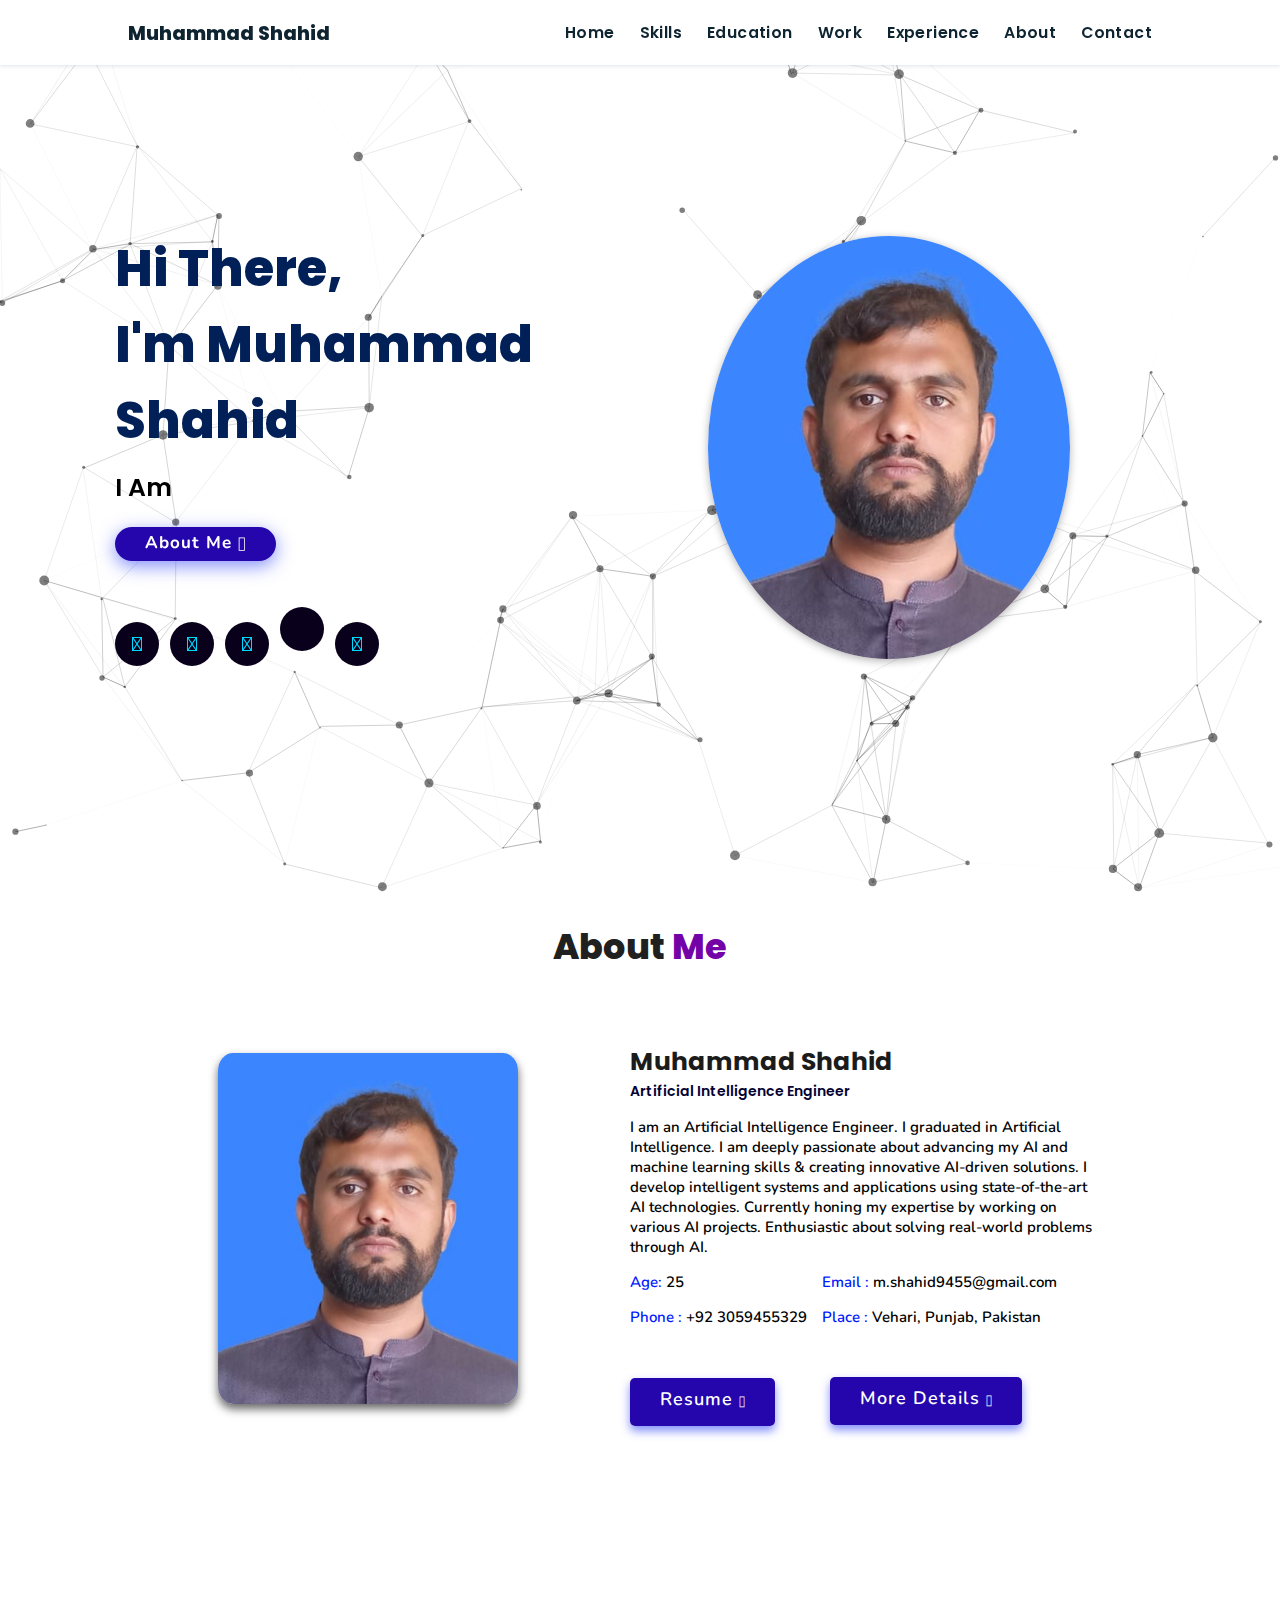
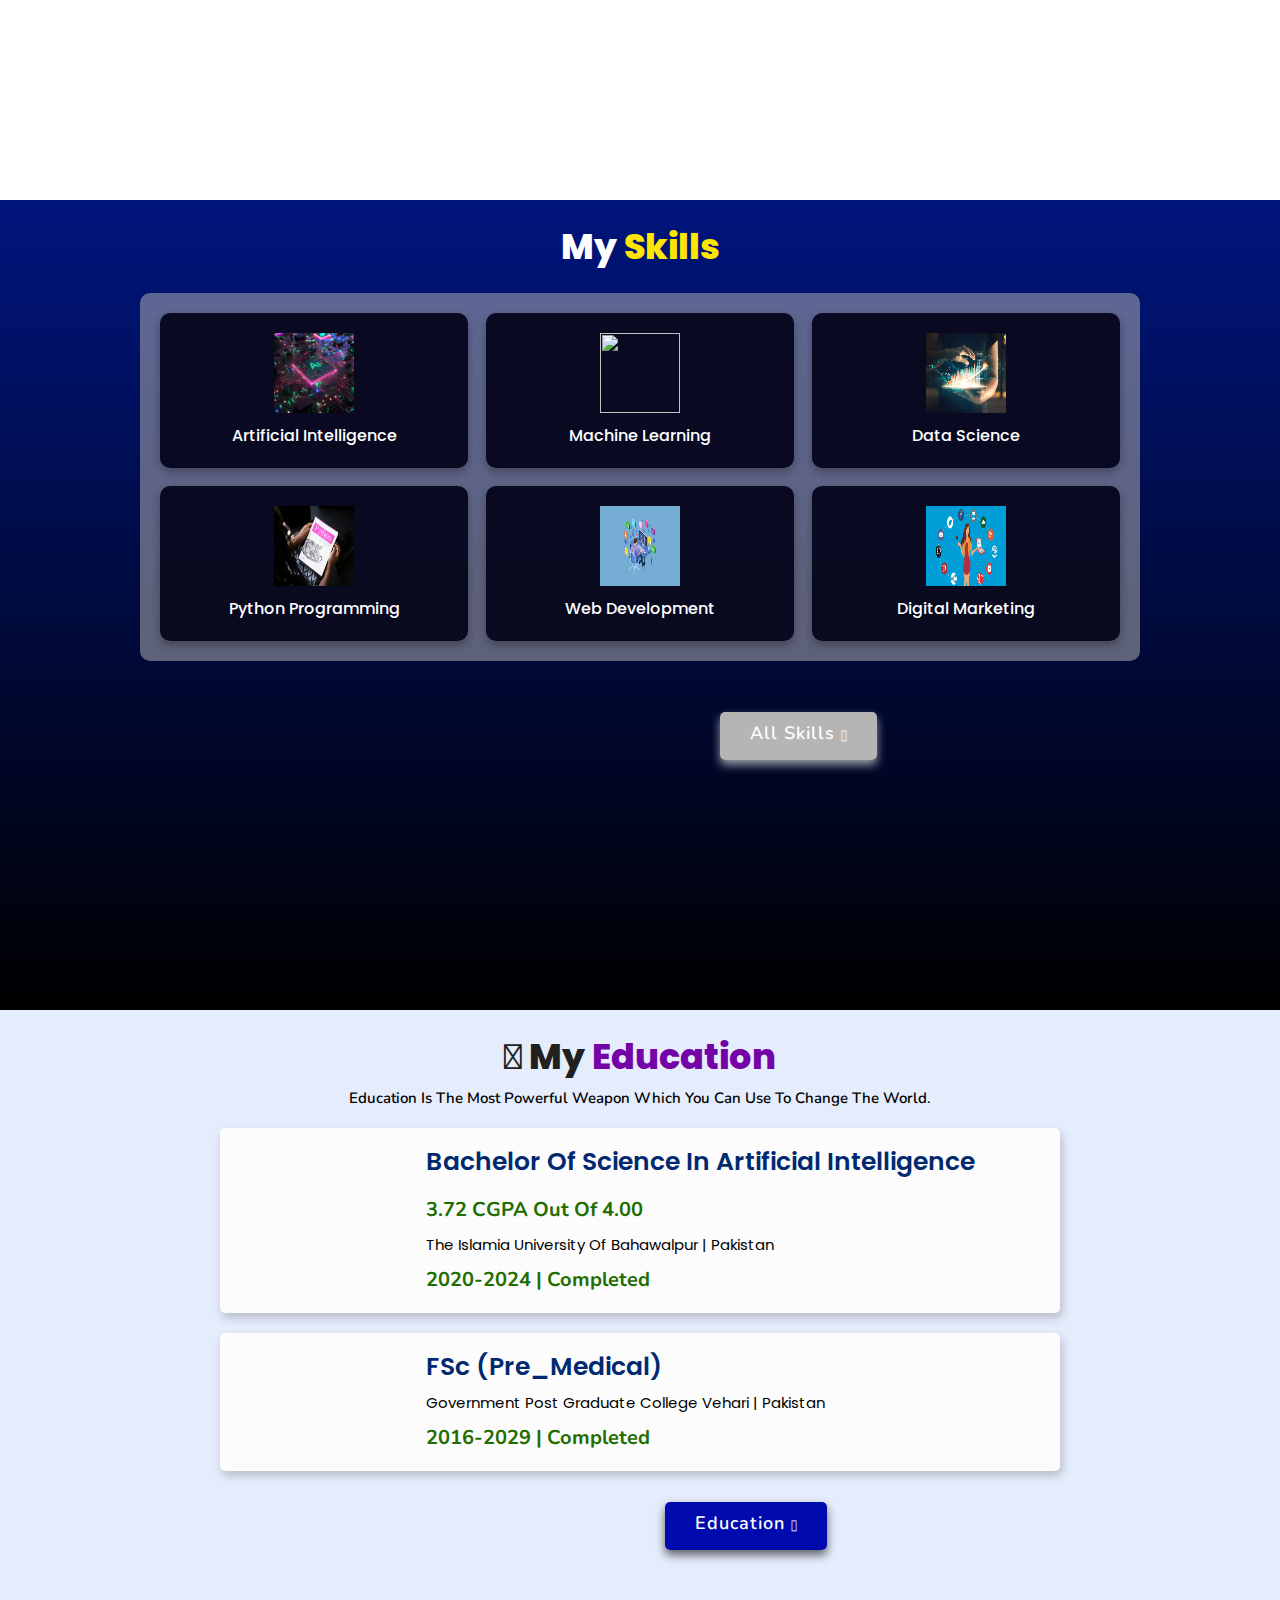
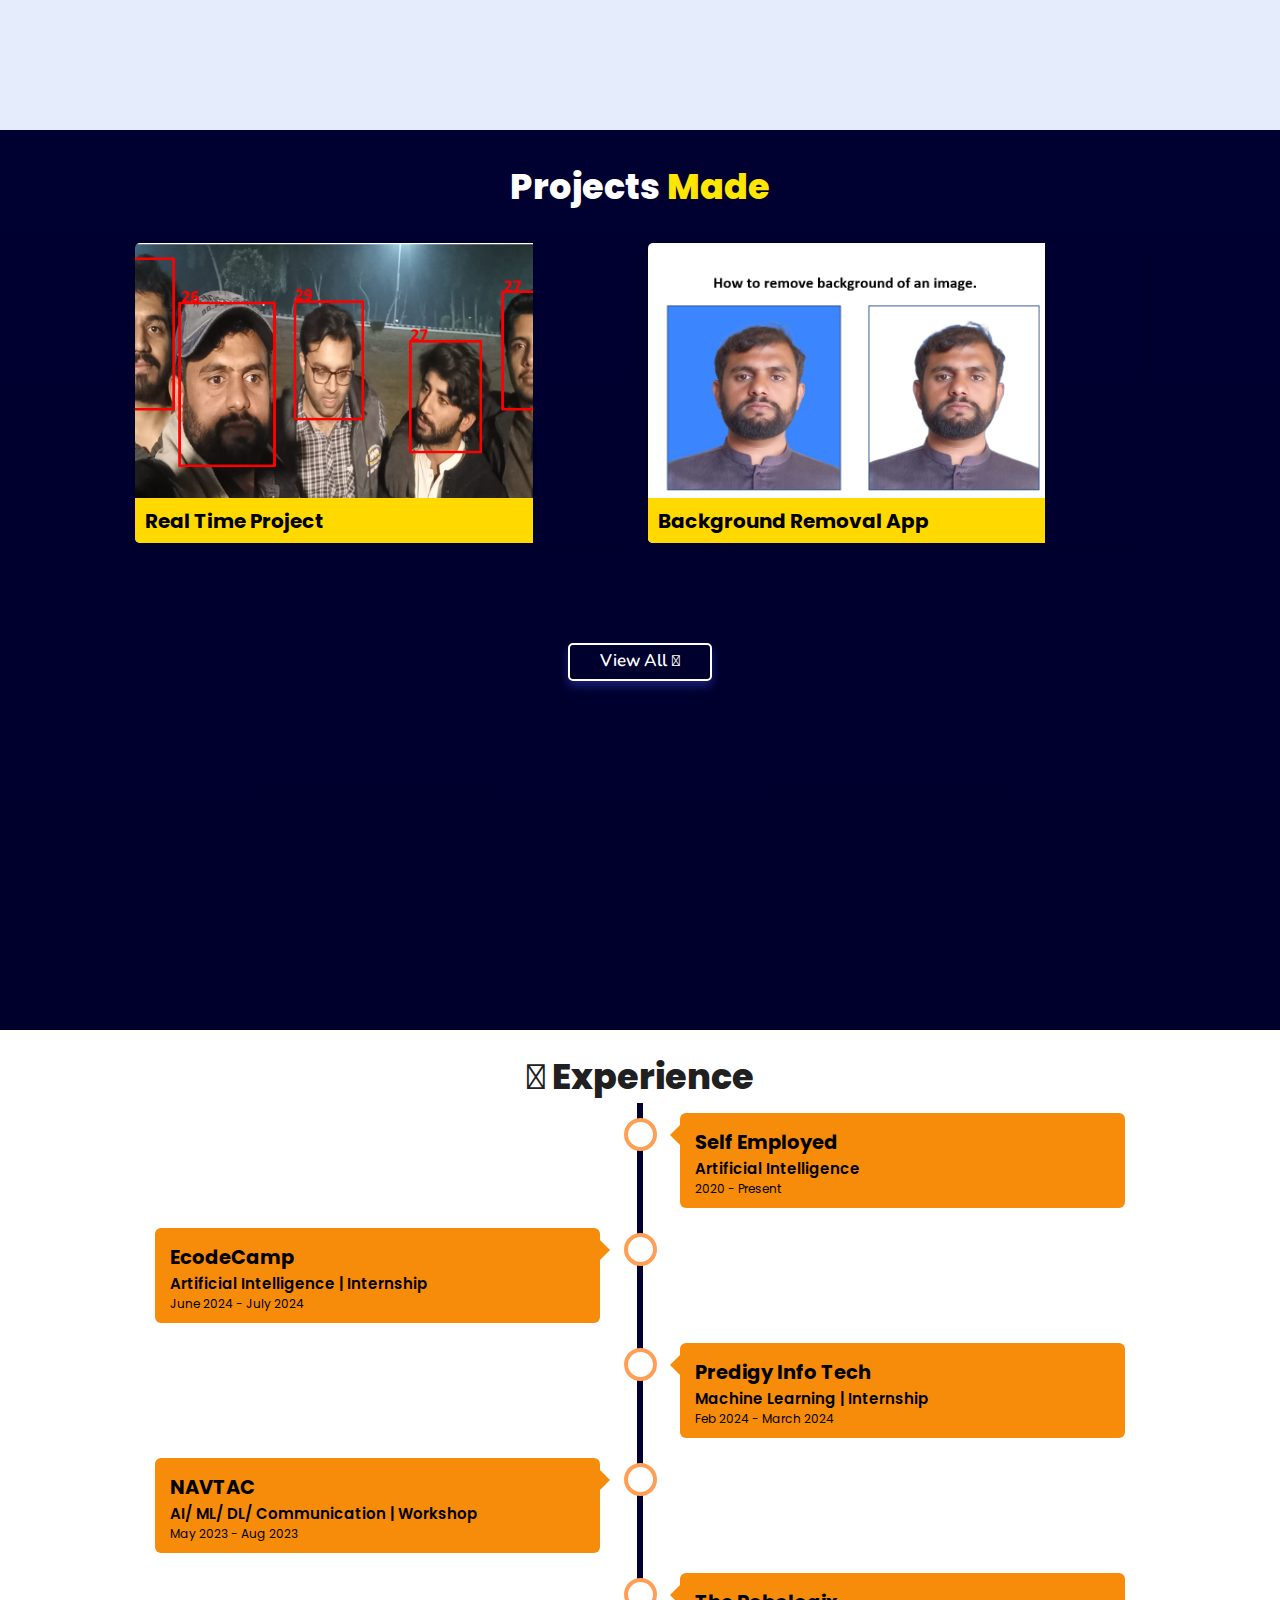
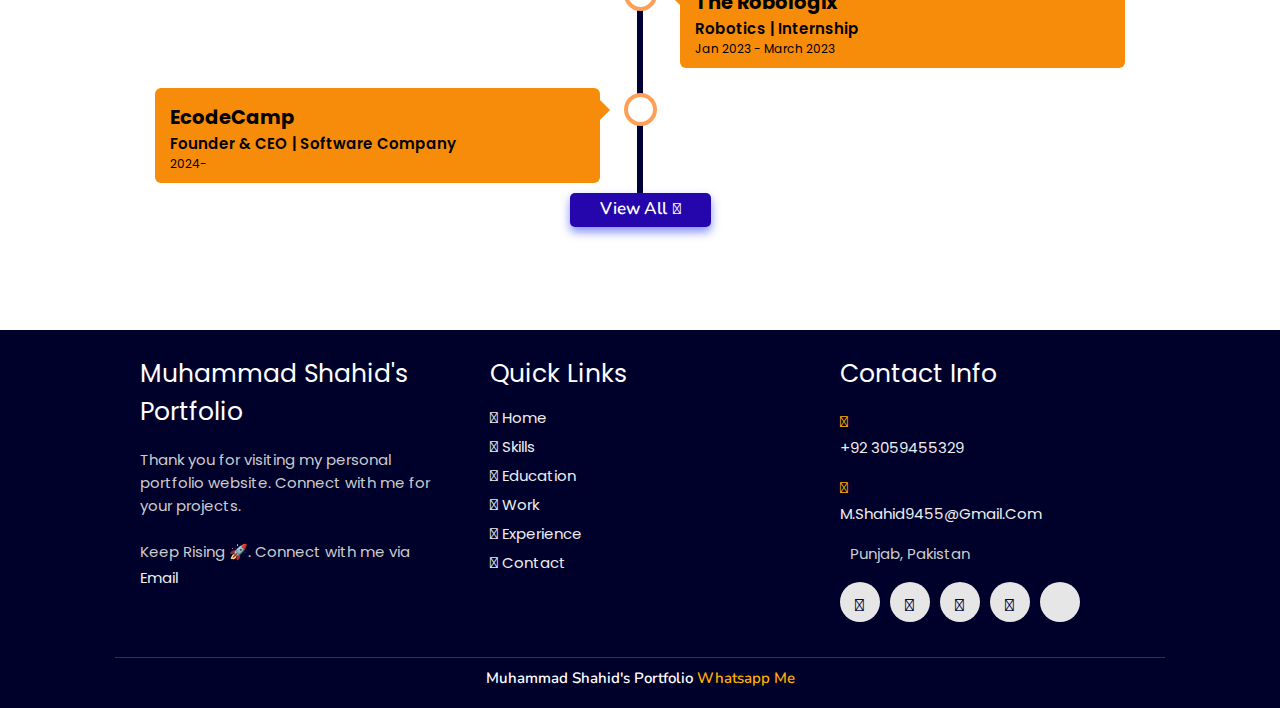
==== index.html @ 9ef34a44 "Add files via upload" ====
<!DOCTYPE html>
<html lang="en">
<head>
    <meta charset="UTF-8">
    <meta http-equiv="X-UA-Compatible" content="IE=edge">
    <meta name="viewport" content="width=device-width, initial-scale=1.0">
    <!-- Custom CSS -->
    <link rel="stylesheet" href="Styles/styles.css">
    <!-- Font Awesome -->
    <link rel="stylesheet" href="https://cdnjs.cloudflare.com/ajax/libs/font-awesome/5.15.3/css/all.min.css" integrity="sha512-iBBXm8fW90+nuLcSKlbmrPcLa0OT92xO1BIsZ+ywDWZCvqsWgccV3gFoRBv0z+8dLJgyAHIhR35VZc2oM/gI1w==" crossorigin="anonymous" referrerpolicy="no-referrer" />
    <link rel="stylesheet" href="https://cdnjs.cloudflare.com/ajax/libs/font-awesome/4.7.0/css/font-awesome.min.css">

    <!-- Favicon -->
    <link id='favicon' rel="shortcut icon" href="Assets/Images/neee.jpg">
    <title>Portfolio | Muhammad Shahid</title>
</head>
<body oncontextmenu="return false">



<!--
<div class="loading-screen" id="loadingScreen">
  <div class="loading-message">
    <div class="bubbles">
      <div class="bubble bubble-1"></div>
      <div class="bubble bubble-2"></div>
      <div class="bubble bubble-3"></div>
      <div class="bubble bubble-4"></div>
      <div class="bubble bubble-5"></div>
    </div>
    <img src="Assets/Images/neee.jpg" alt="Loading Icon" class="loading-image">
    <p>Please wait...</p>
  </div>
</div>
-->









<!-- navbar starts -->
<header>
        
        <a href="index.html" class="logo"><i class="fa-solid fa-microchip-ai"></i> Muhammad Shahid</a>


        <div id="menu" class="fas fa-bars"></div>
        <nav class="navbar">
            <ul>
            <li><a class="active" href="index.html">Home</a></li>
            <li><a href="Pages/skills.html">Skills</a></li>
            <li><a href="Pages/education.html">Education</a></li>
            <li><a href="#work">Work</a></li>
            <li><a href="#experience">Experience</a></li>
            <li><a href="Pages/about.html">About</a></li>
            <li><a href="Pages/contact.html">Contact</a></li>

            

            </ul>
        </nav>
</header>
<!-- navbar ends -->



</div>
<!-- hero section starts -->
<section class="home" id="home">
    <div id="particles-js"></div>

    <div class="content">
    <h2>Hi There,<br/> I'm Muhammad Shahid<span></span></h2>
    <p>I am <span class="typing-text"></span></p>
    <a href="Pages/about.html" class="btn"><span>About Me</span>
      <i class="fas fa-arrow-circle-down"></i>
    </a>
    <div class="socials">
        <ul class="social-icons">
          <li><a class="linkedin" aria-label="LinkedIn" href="https://www.linkedin.com/in/muhammad-shahid-3804a927a/" target="_blank"><i class="fab fa-linkedin"></i></a></li> 
          <li><a class="github" aria-label="GitHub" href="https://github.com/shahid9455" target="_blank"><i class="fab fa-github"></i></a></li>
          <li><a class="twitter" aria-label="X" href="https://x.com/_mshahid_" target="_blank"><i class="fab fa-twitter"></i></a></li>
          <li><a class="telegram" aria-label="Telegram" href="https://t.me/mshahid9455" target="_blank"><i class="fab fa-telegram-plane"></i></a></li>
          <li><a class="dev" aria-label="Email" href="mailto:m.shahid9455@gmail.com" target="_blank"><i class="fas fa-envelope"></i></a></li> 
        </ul>
      </div>
    </div>
<div class="image">
    <img draggable="false" class="tilt" src="Assets/Images/neee.jpg" alt="">
</div>
</section>

<!-- hero section ends -->


<!-- about section starts -->
<section class="about" id="about">
    <h2 class="heading"><i class="fas fa-user-alt"></i> About <span>Me</span></h2>
    
    <div class="row">

    <div class="image">
        <img class="tilt" src="Assets/Images/neee.jpg" alt="">
    </div>
    <div class="content">
        <h3>Muhammad Shahid</h3>
        <span class="tag">Artificial Intelligence Engineer</span>
        
        <p>I am an Artificial Intelligence Engineer.
          I graduated in Artificial Intelligence.
          I am deeply passionate about advancing my AI and machine learning skills & creating innovative AI-driven solutions.
          I develop intelligent systems and applications using state-of-the-art AI technologies.
          Currently honing my expertise by working on various AI projects.
          Enthusiastic about solving real-world problems through AI. </p>
        
        <div class="box-container">
            <div class="box">
              <p><span> Age: </span> 25</p>
              <p><span> Phone : </span> <a href="tel:+923059455329" style="color: black;">+92 3059455329</a></p>
            </div>

            <div class="box">
              <p><span> Email : </span> <a href="mailto:m.shahid94551@gmail.com" target="_blank" style="color: rgb(0, 0, 0); text-transform: lowercase;"> m.shahid9455@gmail.com</a></p>
              <p><span> Place : </span> Vehari, Punjab, Pakistan</p>
            </div>
        </div>
   
        <div class="resumebtn" >
      <!--    <embed src="Assets/Images/PDFs/M. Shahid Resume.pdf">  -->
            <a href="Assets/PDFs/M. Shahid Resume.pdf" target="_blank" class="btn"> <span>Resume</span>
                <i class="fas fa-chevron-right"></i>
            </a>
        </div>
        <div class="aboutbtn" >
          <!--    <embed src="Assets/Images/PDFs/M. Shahid Resume.pdf">  -->
                <a href="Pages/about.html" class="abbtn"> <span>More Details</span>
                    <i class="fas fa-chevron-right"></i>
                </a>
            </div>

      </div>

    </div>
    </div>
</section>

<!-- about section ends -->


<!-- skills section starts -->
<section class="skills" id="skills">

    <h2 class="heading"><i class="fas fa-laptop-code"></i>My<span> Skills</span></h2>

    <div class="container">
          <div class="row" id="skillsContainer">
    
            <div class="bar">
              <div class="info">
                <img src="Assets/Images/AI.jpg"/>
                <span>Artificial Intelligence</span>
              </div>
            </div> 
            <div class="bar">
              <div class="info">
                <img src="Assets/Images/Machine Learning.png"/>
                <span>Machine Learning</span>
              </div>
            </div> 
            <div class="bar">
              <div class="info">
                <img src="Assets/Images/Data Science.jpg"/>
                <span>Data Science</span>
              </div>
            </div> 
            <div class="bar">
              <div class="info">
                <img src="Assets/Images/Python.jpg"/>
                <span>Python Programming</span>
              </div>
            </div> 
            <div class="bar">
              <div class="info">
                <img src="Assets/Images/Web Development.png"/>
                <span>Web Development</span>
              </div>
            </div> 
            <div class="bar">
              <div class="info">
                <img src="Assets/Images/Digital Marketing.jpg"/>
                <span>Digital Marketing</span>
              </div>
            </div> 
          

      </div>
</div>

<div class="skillbtn" >
        <a href="Pages/skills.html" class="skbtn"> <span>All Skills</span>
            <i class="fas fa-chevron-right"></i>
        </a>
    </div>
</section>

<!-- skills section ends -->


<!-- education section starts -->
<section class="education" id="education">

  <h1 class="heading"><i class="fas fa-graduation-cap"></i> My <span>Education</span></h1>

    <p class="quote">Education is the most powerful weapon which you can use to change the world.</p>

    <div class="box-container">

    <div class="box">
        <div class="image">
       <!-- <img draggable="false" src="#" alt=""> -->
        </div>
        <div class="content">
        <h3>Bachelor of Science in Artificial Intelligence</h3> 
        <h4>3.72 CGPA out of 4.00</h4>
        <p>The Islamia University of Bahawalpur | Pakistan</p>
        <h4>2020-2024 | Completed </h4>
        </div>
    </div>

    <div class="box">
      <div class="image">
    <!--  <img draggable="false" src="./assets/images/educat/school.jpg" alt=""> -->
      </div>
      <div class="content">
      <h3>FSc (Pre_Medical)</h3>
      <p>Government Post Graduate College Vehari | Pakistan</p>
      <h4>2016-2029 | Completed</h4>
      </div>
    </div>

</div>

<div class="educationbtn" >
  <a href="Pages/education.html" class="edubtn"> <span>Education</span>
      <i class="fas fa-chevron-right"></i>
  </a>
</div>
</section>
<!-- education section ends -->


<!-- work project section starts -->
<section class="work" id="work">

  <h2 class="heading"><i class="fas fa-laptop-code"></i> Projects <span>Made</span></h2>

  <div class="box-container">

    <div class="box tilt">
      <img  src="Assets/Images/Projects/Screenshot 2024-01-05 235852.png" alt="" />
      <div class="content">
        <div class="tag">
        <h3>Real Time Project</h3>
        </div>
        <div class="desc">
          <p>Real Time Age, Gender, Ethnicity and Emotion Detection System using Deep Learning on Embedded System.
            This project is based on Deep Learning and Computer Vision.
          </p>
          <div class="btns">
    <!--       <a href="#" class="btn" target="_blank"><i class="fas fa-eye"></i> View</a>
            <a href="#" class="btn" target="_blank">Code <i class="fas fa-code"></i></a>  -->
          </div>
        </div>
      </div>
    </div>

    <div class="box tilt">
      <img  src="Assets/Images/Projects/Screenshot 2024-06-08 200538.png" alt="" />
      <div class="content">
        <div class="tag">
        <h3>Background Removal App</h3>
        </div>
        <div class="desc">
          <p>Personal portfolio website. Don't need much info about it, just scroll down. You're here only!</p>
          <div class="btns">
         <!--  <a href="#" class="btn" target="_blank"><i class="fas fa-eye"></i> View</a> -->
            <a href="https://github.com/shahid9455/Background-Remover-" class="btn" target="_blank">Code <i class="fas fa-code"></i></a>
          </div>
        </div>
      </div>
    </div>

</div>

<div class="viewall">
  <a href="Pages/projects.html" class="btn"><span>View All</span>
    <i class="fas fa-arrow-right"></i>
</a>
</div>

</section>
<!-- work project section ends -->

<!-- experience section starts -->
<section class="experience" id="experience">

  <h2 class="heading"><i class="fas fa-briefcase"></i> Experience </h2>

  <div class="timeline">

    <div class="container right">
      <div class="content">
        <div class="tag">
          <h2>Self Employed</h2>
        </div>
        <div class="desc">
            <h3>Artificial Intelligence</h3>
            <p>2020 - present</p>
        </div>
      </div>
    </div>

    <div class="container left">
      <div class="content">
        <div class="tag">
          <h2>EcodeCamp</h2>
        </div>
        <div class="desc">
            <h3>Artificial Intelligence | Internship</h3>
            <p>June 2024 - July 2024</p>
        </div>
      </div>
    </div>

    <div class="container right">
      <div class="content">
        <div class="tag">
          <h2>Predigy Info Tech</h2>
        </div>
        <div class="desc">
            <h3>Machine Learning | Internship</h3>
            <p>Feb 2024 - March 2024</p>
        </div>
      </div>
    </div>

    <div class="container left">
      <div class="content">
        <div class="tag">
          <h2>NAVTAC</h2>
        </div>
        <div class="desc">
            <h3>AI/ ML/ DL/ Communication | Workshop</h3>
            <p>May 2023 - Aug 2023</p>
        </div>
      </div>
    </div>

    <div class="container right">
      <div class="content">
        <div class="tag">
          <h2>The Robologix</h2>
        </div>
        <div class="desc">
            <h3>Robotics | Internship</h3>
            <p>Jan 2023 - March 2023</p>
        </div>
      </div>
    </div>

    <div class="container left">
      <div class="content">
        <div class="tag">
          <h2>EcodeCamp</h2>
        </div>
        <div class="desc">
            <h3>Founder & CEO | Software Company</h3>
            <p>2024-</p>
        </div>
      </div>
    </div>
  </div>

  <div class="morebtn">
    <a href="Pages/Experience.html" class="btn"><span>View All</span>
      <i class="fas fa-arrow-right"></i>
  </a>
  </div>

</div>

</section>
<!-- experience section ends -->

<!-- contact section starts
<section class="contact" id="contact">
  
  <h2 class="heading"><i class="fas fa-headset"></i> Get in <span>Touch</span></h2>

  <div class="container">
    <div class="content">
      <div class="image-box">
        <img draggable="false" src="./assets/images/contact1.png" alt="">
      </div>
    <form id="contact-form">
      
      <div class="form-group">
        <div class="field">
          <input type="text" name="name" placeholder="Name" required>
          <i class='fas fa-user'></i>
        </div>
        <div class="field">
          <input type="text" name="email" placeholder="Email" required>
          <i class='fas fa-envelope'></i>
        </div>
        <div class="field">
          <input type="text" name="phone" placeholder="Phone">
          <i class='fas fa-phone-alt'></i>
        </div>
        <div class="message">
        <textarea placeholder="Message" name="message" required></textarea>
        <i class="fas fa-comment-dots"></i>
        </div>
        </div>
      <div class="button-area">
        <button type="submit">
          Submit <i class="fa fa-paper-plane"></i></button>
      </div>
    </form>
  </div>
  </div>
</section> -->
<!-- contact section ends -->


<!-- footer section starts -->
<section class="footer">

  <div class="box-container">

      <div class="box">
          <h3>Muhammad Shahid's Portfolio</h3>
          <p>Thank you for visiting my personal portfolio website. Connect with me for your projects. <br/> <br/> Keep Rising 🚀. Connect with me via <a href="mailto:m.shahid9455@gmail.com" target="_blank"> Email</a></p>
      </div>

      <div class="box">
          <h3>quick links</h3>
          <a href="index.html"><i class="fas fa-chevron-circle-right"></i> home</a>
          <a href="Pages/skills.html"><i class="fas fa-chevron-circle-right"></i> skills</a>
          <a href="Pages/education.html"><i class="fas fa-chevron-circle-right"></i> education</a>
          <a href="Pages/projects.html"><i class="fas fa-chevron-circle-right"></i> work</a>
          <a href="Pages/Experience.html"><i class="fas fa-chevron-circle-right"></i> experience</a>
          <a href="Pages/contact.html"><i class="fas fa-chevron-circle-right"></i> Contact</a>
      </div>

      <div class="box">
          <h3>contact info</h3>
          <p> <i class="fas fa-phone"></i> <a href="tel:+923059455329" target="_blank">+92 3059455329</a></p>
          <p> <i class="fas fa-envelope"></i><a href="mailto:m.shahid9455@gmail.com" target="_blank">m.shahid9455@gmail.com</a></p>
          <p> <i class="fas fa-map-marked-alt"></i>Punjab, Pakistan</p>
          <div class="share">

              <a href="https://www.linkedin.com/in/muhammad-shahid-3804a927a/" class="fab fa-linkedin" aria-label="LinkedIn" target="_blank"></a>
              <a href="https://github.com/shahid9455" class="fab fa-github" aria-label="GitHub" target="_blank"></a>
              <a href="mailto:m.shahid9455@gmail.com" class="fas fa-envelope" aria-label="Mail" target="_blank"></a>
              <a href="https://x.com/_mshahid_" class="fab fa-twitter" aria-label="Twitter" target="_blank"></a>
              <a href="https://t.me/mshahid9455" class="fab fa-telegram-plane" aria-label="Telegram" target="_blank"></a>
          </div>
      </div>
  </div>

  <h1 class="credit">Muhammad Shahid's Portfolio <a href="https://wa.me/923059455329" target="_blank" > Whatsapp Me</a></h1>

  <a href="https://wa.me/923059455329" target="_blank" class="btn-whatsapp">
   
  </a>
</section>
<!-- footer section ends -->


<!-- scroll top btn -->
<a href="#home" aria-label="ScrollTop" class="fas fa-angle-up" id="scroll-top"></a>
<!-- scroll back to top -->


<!-- ==== ALL MAJOR JAVASCRIPT CDNS STARTS ==== -->
<!-- jquery cdn -->
<script src="https://cdnjs.cloudflare.com/ajax/libs/jquery/3.6.0/jquery.min.js" integrity="sha512-894YE6QWD5I59HgZOGReFYm4dnWc1Qt5NtvYSaNcOP+u1T9qYdvdihz0PPSiiqn/+/3e7Jo4EaG7TubfWGUrMQ==" crossorigin="anonymous" referrerpolicy="no-referrer"></script>

<!-- typed.js cdn -->
<script src="https://cdnjs.cloudflare.com/ajax/libs/typed.js/2.0.5/typed.min.js" integrity="sha512-1KbKusm/hAtkX5FScVR5G36wodIMnVd/aP04af06iyQTkD17szAMGNmxfNH+tEuFp3Og/P5G32L1qEC47CZbUQ==" crossorigin="anonymous" referrerpolicy="no-referrer"></script>

<!-- particle.js links -->
<script src="scripts/particles.min.js"></script>
<script src="scripts/app.js"></script>

<!-- vanilla tilt.js links -->
<script src="https://cdnjs.cloudflare.com/ajax/libs/vanilla-tilt/1.7.0/vanilla-tilt.min.js" integrity="sha512-SttpKhJqONuBVxbRcuH0wezjuX+BoFoli0yPsnrAADcHsQMW8rkR84ItFHGIkPvhnlRnE2FaifDOUw+EltbuHg==" crossorigin="anonymous" referrerpolicy="no-referrer"></script>

<!-- scroll reveal anim -->
<script src="https://unpkg.com/scrollreveal"></script>

<script
      type="text/javascript"
      src="https://cdn.jsdelivr.net/npm/emailjs-com@3/dist/email.min.js"
    ></script>

<!-- ==== ALL MAJOR JAVASCRIPT CDNS ENDS ==== -->

<script src="scripts/script.js"></script>

</body>
</html>
---- Styles/styles.css ----
@import url("https://fonts.googleapis.com/css2?family=Poppins:wght@400;600;700&display=swap");
@import url("https://fonts.googleapis.com/css2?family=Nunito:ital,wght@0,300;0,400;0,600;0,700;1,300;1,400&display=swap");



/* Style for the loading screen */
.loading-screen {
  position: fixed;
  top: 0;
  left: 0;
  width: 100%;
  height: 100%;
  background: #000; /* Black background */
  color: #fff;
  display: flex;
  justify-content: center;
  align-items: center;
  z-index: 9999; /* Ensure it covers the whole page */
  font-family: "Arial", sans-serif;
  transition: opacity 0.5s ease;
}

/* Hide the loading screen with fade-out */
.loading-screen.fade-out {
  opacity: 0;
  pointer-events: none; /* Prevent interaction when hidden */
}

/* Style for loading message */
.loading-message {
  text-align: center;
  position: relative; /* Positioning context for bubbles */
}

/* Style for loading image */
.loading-image {
  width: 100px; /* Adjust size as needed */
  height: 100px; /* Make the image square */
  border-radius: 50%; /* Make the image circular */
  margin-bottom: 1rem;
  position: relative; /* Ensure bubbles are positioned relative to the image */
}

/* Style for bubbles container */
.bubbles {
  position: absolute;
  top: 50%;
  left: 50%;
  width: 150px; /* Adjust size of the orbit */
  height: 150px;
  transform: translate(-50%, -50%); /* Center the bubbles container */
  border-radius: 50%; /* Make the orbit circular */
  animation: spin 10s linear infinite; /* Spin animation */
}

/* Style for individual bubbles */
.bubble {
  position: absolute;
  width: 10px; /* Bubble size */
  height: 10px;
  border-radius: 50%; /* Make bubbles circular */
  background: rgba(255, 255, 255, 0.5); /* Semi-transparent bubbles */
}

/* Different colors for the bubbles */
.bubble-1 { background: rgb(255, 0, 0); } /* Red */
.bubble-2 { background: rgb(0, 255, 0); } /* Green */
.bubble-3 { background: rgb(0, 0, 255); } /* Blue */
.bubble-4 { background: rgb(255, 255, 0); } /* Yellow */
.bubble-5 { background: rgb(255, 0, 255); } /* Magenta */

/* Animation for bubbles around the circle */
@keyframes spin {
  from { transform: rotate(0deg); }
  to { transform: rotate(360deg); }
}

/* Position bubbles around the circular path */
.bubble:nth-child(1) { top: 0%; left: 50%; transform: translate(-50%, -50%) rotate(0deg) translateX(75px); }
.bubble:nth-child(2) { top: 50%; left: 100%; transform: translate(-50%, -50%) rotate(72deg) translateX(75px); }
.bubble:nth-child(3) { top: 100%; left: 50%; transform: translate(-50%, -50%) rotate(144deg) translateX(75px); }
.bubble:nth-child(4) { top: 50%; left: 0%; transform: translate(-50%, -50%) rotate(216deg) translateX(75px); }
.bubble:nth-child(5) { top: 0%; left: 50%; transform: translate(-50%, -50%) rotate(288deg) translateX(75px); }

/* Style for loading text */
.loading-message p {
  font-size: 1.5rem;
  margin: 0;
}


* {
  margin: 0;
  padding: 0;
  box-sizing: border-box;
  text-decoration: none;
  outline: none;
  border: none;
  text-transform: capitalize;
  transition: all 0.2s linear;
}
html {
  font-size: 62.5%;
  overflow-x: hidden;
  scroll-behavior: smooth;
}
body {
  background: #00000000;
  font-family: "Poppins", sans-serif;
}

*::selection {
  background: #2b77da;
  color: #fff;
}

html {
  font-size: 62.5%;
  overflow-x: hidden;
}
html::-webkit-scrollbar {
  width: 0.8rem;
}
html::-webkit-scrollbar-track {
  background: rgb(235, 202, 245);
}
html::-webkit-scrollbar-thumb {
  background: #420177;
}

/* pre loader start */
.loader-container {
  position: fixed;
  top: 0;
  left: 0;
  z-index: 10000;
  background: #e6eff1;
  display: flex;
  align-items: center;
  justify-content: center;
  height: 100%;
  width: 100%;
}
.loader-container.fade-out {
  top: -120%;
}
/* pre loader end */

/* navbar starts */
header {
  position: fixed;
  top: 0;
  left: 0;
  right: 0;
  z-index: 1000;
  display: flex;
  align-items: center;
  justify-content: space-between;
  padding: 1.7rem 10%;
  height: 6.5rem;
  background-color: #fff;
  box-shadow: 0 1px 4px rgba(146, 161, 176, 0.3);
}
section {
  min-height: 100vh;
  padding: 2rem 9%;
}
.heading {
  font-size: 3.5rem;
  color: rgb(32, 32, 32);
  font-weight: 800;
  text-align: center;
}
.heading span {
  color: rgb(115, 3, 167);
}
header .logo {
  font-size: 1.9rem;
  font-weight: 800;
  text-decoration: none;
  color: #0e2431;
}
header .logo i {
  font-size: 2.2rem;
}
header .logo:hover {
  color: #fc8c05;
}
header .navbar ul {
  list-style: none;
  display: flex;
  justify-content: center;
  align-items: center;
}
header .navbar li {
  margin-left: 2.5rem;
}
header .navbar ul li a {
  font-size: 1.57rem;
  color: #0e2431;
  font-weight: 600;
  text-decoration: none;
  letter-spacing: 0.04rem;
  transition: 0.2s;
}
header .navbar ul li a.active,
header .navbar ul li a:hover {
  color: #011aff;
  border-bottom: 0.2rem solid #011aff;
  padding: 0.5rem 0;
}
/* navbar ends */

/* hamburger icon starts*/
#menu {
  font-size: 3rem;
  cursor: pointer;
  color: rgb(24, 2, 63);
  display: none;
}
@media (max-width: 768px) {
  #menu {
    display: block;
  }
  header .navbar {
    position: fixed;
    top: 6.5rem;
    right: -120%;
    width: 75%;
    height: 100%;
    text-align: left;
    align-items: flex-start;
    background-color: #0e0f31;
  }
  header .navbar ul {
    flex-flow: column;
    padding: 1rem;
  }
  header .navbar ul li {
    text-align: center;
    width: 100%;
    margin: 1rem 0;
    border-radius: 0.5rem;
    width: 26rem;
  }
  header .navbar ul li a {
    display: block;
    padding: 1rem;
    text-align: left;
    color: #fff;
    font-size: 2rem;
  }
  header .navbar ul li a.active,
  header .navbar ul li a:hover {
    padding: 1rem;
    color: #fff;
    border-radius: 0.5rem;
    border-bottom: 0.5rem solid #011aff;
  }
  .fa-times {
    transform: rotate(180deg);
  }
  header .navbar.nav-toggle {
    right: 0;
  }
}
/* hamburger icon ends */

/* hero section starts*/
.home {
  position: relative;
  display: flex;
  flex-wrap: wrap;
  gap: 1.5rem;
  min-height: 100vh;
  align-items: center;
}
.home #particles-js {
  position: absolute;
  top: 0;
  left: 0;
  height: 100%;
  width: 100%;
}
.home::before {
  content: "";
  position: absolute;
  top: 0;
  left: 0;
  height: 100%;
  width: 100%;
}
.home .content {
  flex: 1 1 40rem;
  padding-top: 1rem;
  z-index: 1;
}
.home .image {
  flex: 1 1 40rem;
  z-index: 1;
}
.home .image img {
  width: 70%;
  margin-left: 6rem;
  border-radius: 50%;
  box-shadow: 0 2px 8px rgba(0, 0, 0, 0.3);
  cursor: pointer;
}
.home .image img:hover {
  box-shadow: 0 5px 15px rgba(0, 0, 0, 0.5);
}
.home .content h2 {
  font-size: 5rem;
  font-weight: 800;
  color: #002057;
}
.home .content h2 span {
  font-size: 5rem;
  font-weight: 800;
  color: #ff7b00;
}
.home .content p {
  font-size: 2.5rem;
  color: #000;
  font-weight: 600;
  padding: 1rem 0;
}
.home .content p span {
  font-size: 2.5rem;
  color: rgb(148, 8, 8);
  font-weight: 600;
  padding: 1rem 0;
}
.home .btn {
  margin-top: 1rem;
  position: absolute;
  line-height: 0;
  padding: 1.6rem 3rem;
  border-radius: 4em;
  transition: 0.5s;
  color: #fff;
  background: #2506ad;
  box-shadow: 0px 5px 18px rgba(48, 68, 247, 0.6);
  font-family: "Nunito", sans-serif;
}
.home .btn span {
  font-weight: 700;
  font-size: 1.7rem;
  letter-spacing: 0.1rem;
}
.home .btn i {
  margin-left: 0.3rem;
  font-size: 1.5rem;
  transition: 0.3s;
}
.home .btn:hover {
  background: #1a047e;
}
.home .btn:hover i {
  transform: translateX(5px);
}
/* social icons start */
.socials {
  position: relative;
  margin-top: 9rem;
}
.socials .social-icons {
  padding-left: 0;
  margin-bottom: 0;
  list-style: none;
}
.socials .social-icons li {
  display: inline-block;
  margin-bottom: 14px;
}
.social-icons a {
  font-size: 2rem;
  display: inline-block;
  line-height: 44px;
  color: #00d9ff;
  background-color: #09011b;
  width: 44px;
  height: 44px;
  text-align: center;
  margin-right: 8px;
  border-radius: 100%;
  -webkit-transition: all 0.2s linear;
  -o-transition: all 0.2s linear;
  transition: all 0.2s linear;
}
.social-icons a:active,
.social-icons a:focus,
.social-icons a:hover {
  color: #fff;
  background-color: #0685da;
}
.social-icons a.github:hover {
  background-color: #0e0e0e;
}
.social-icons a.twitter:hover {
  background-color: #00aced;
}
.social-icons a.linkedin:hover {
  background-color: #007bb6;
}
.social-icons a.dev:hover {
  background-color: #070707;
}
.social-icons a.instagram:hover {
  background-color: #ee00da;
}
/* social icons end */

/* hero media queries starts*/
@media (max-width: 450px) {
  .home .btn {
    margin: 4rem 0;
  }
  .socials {
    margin-top: 12rem;
  }
  .home .image img {
    margin-top: -12rem;
  }
  .home .content p {
    font-size: 2.2rem;
  }
  .home .content p span {
    font-size: 2.2rem;
  }
}
/* hero media queries ends*/
/* hero section end */

/* about section starts */
.about {
  background: rgb(255, 255, 255);
}
.about .row {
  display: flex;
  flex-direction: row;
  gap: 2rem;
  flex-wrap: wrap;
  padding: 4rem;
}
.about .row .image {
  text-align: center;
  flex: 1 1 35rem;
}
.about .row .image img {
  margin: 4rem;
  width: 30rem;
  height: auto;
  border-radius: 5%;
  box-shadow: 0 5px 10px rgba(0, 0, 0, 0.6);
  transition: transform 0.3s ease, box-shadow 0.3s ease;
  transition: 0.3s;
  cursor: pointer;
}
.about .row .image img:hover {
  mix-blend-mode: luminosity; 
  box-shadow: 0 4px 8px rgba(0, 0, 0, 0.3);
  transform: perspective(500px) rotateX(10deg) rotateY(30deg);
  transform: perspective(500px) rotateX(10deg) rotateY(10deg) translateY(-30px);
}

.about .row .content {
  flex: 1 1 45rem;
  padding: 3rem;
}
.about .row .content h3 {
  color: rgb(27, 27, 27);
  font-size: 2.5rem;
}
.about .row .content .tag {
  font-size: 1.4rem;
  color: #020133;
  font-weight: 600;
  margin-top: 1rem;
}
.about .row .content p {
  font-size: 1.5rem;
  margin-top: 1.5rem;
  font-family: "Nunito";
  font-weight: 600;
  text-transform: none;
}
.about .row .content .box-container {
  display: flex;
  flex-wrap: wrap;
  gap: 1.5rem;
  font-family: "Nunito";
  font-weight: 600;
}
.about .row .content .box-container .box p {
  text-transform: none;
}
.about .row .content .box-container .box p span {
  color: #011aff;

}


.resumebtn {
  margin-top: 6rem;

}
.resumebtn .btn {
  padding: 1.7rem 3rem;
  border-radius: 0.5em;
  transition: 0.3s;
  color: #fff;
  background: #2506ad;
  box-shadow: 0px 5px 10px rgba(48, 68, 247, 0.6);
  font-family: "Nunito", sans-serif;
}
.resumebtn .btn span {
  font-weight: 600;
  font-size: 1.8rem;
  letter-spacing: 0.1rem;
}
.resumebtn .btn i {
  margin-left: 0.3rem;
  font-size: 1.2rem;
  transition: 0.3s;
}
.resumebtn .btn:hover {
  background: #1a047e;
}
.resumebtn .btn:hover i {
  transform: translateX(5px);
}

.aboutbtn {
  margin-top: -2.5rem;
  margin-left: 20rem;

}
.aboutbtn .abbtn {
  padding: 1.7rem 3rem;
  border-radius: 0.5em;
  transition: 0.3s;
  color: #fff;
  background: #2506ad;
  box-shadow: 0px 5px 10px rgba(48, 68, 247, 0.6);
  font-family: "Nunito", sans-serif;
}
.aboutbtn .abbtn span {
  font-weight: 600;
  font-size: 1.8rem;
  letter-spacing: 0.1rem;
}
.aboutbtn .abbtn i {
  margin-left: 0.3rem;
  font-size: 1.2rem;
  transition: 0.3s;
}
.aboutbtn .abbtn:hover {
  background: #1a047e;
}
.aboutbtn .abbtn:hover i {
  transform: translateX(5px);
}



/* about media queries starts*/
@media screen and (max-width: 600px) {
  .about .row .image {
    margin-top: 2rem;
  }
  .about .row .image img {
    margin: 0 auto;
    width: 80%;
    mix-blend-mode: normal;
  }
  .about .row {
    padding: 0.5rem;
    margin-bottom: 7rem;
  }
  .about .row .content {
    padding: 1rem;
  }
  .about .row .content .box-container {
    gap: 0;
  }
}
/* about media queries ends*/
/* about section ends */

/* skills section starts */
.skills {
  min-height: 90vh;
  background: linear-gradient(to bottom, #00157d, #000000);
  padding: 2rem 0; /* Add padding to ensure content doesn't touch edges */
}

.skills h2 {
  color: #fff;
  text-align: center; /* Center-align the heading */
  margin-bottom: 2rem;
}

.skills .heading span {
  color: rgb(255, 230, 0);
}

.skills .container {
  background: rgba(185, 185, 185, 0.51);
  color: #fff;
  border-radius: 1rem;
  padding: 2rem;
  width: 100%;
  height: 100%;
  max-width: 1000px; /* Ensure container doesn't stretch too wide */
  margin: auto;
  margin-top: 2rem;
}

.skills .container .row {
  display: grid;
  grid-template-columns: repeat(auto-fit, minmax(250px, 1fr)); /* Responsive grid layout */
  gap: 1.8rem;
 
}

.skills .container .bar {
  padding: 2rem; /* Increase padding for larger boxes */
  border-radius: 1rem;
  box-shadow: 0 4px 10px rgba(0, 0, 0, 0.3); /* Slightly darker shadow */
  background: rgba(0, 0, 22, 0.9);
  transition: 0.3s; /* Increase transition time for smoother effect */
  text-align: center; /* Center-align text inside boxes */
  display: flex;
  flex-direction: column;
  align-items: center;
  justify-content: center; /* Center content inside the box */
 
}

.skills .container .bar:hover {
  box-shadow: 0 8px 15px rgba(255, 255, 255, 0.8);
  background-color: rgba(0, 0, 0, 0.9);
}

.skills .container .bar .info {
  display: flex;
  flex-direction: column;
  align-items: center;
  gap: 1rem;
}

.skills .container .bar .info img {
  width: 80px; /* Make icons larger */
  height: 80px;
}

.skills .container .bar .info span {
  font-size: 1.6rem; /* Adjust font size for larger boxes */
  font-weight: 500;
  font-family: "Poppins";
  margin-left: 0; /* Remove left margin */
}


.skillbtn {
  margin-top: 6rem;
  margin-left: 72rem;

}
.skillbtn .skbtn {
  padding: 1.7rem 3rem;
  border-radius: 0.5em;
  transition: 0.3s;
  color: #fff;
  background: #b5b5b5;
  box-shadow: 0px 5px 10px rgba(254, 255, 255, 0.6);
  font-family: "Nunito", sans-serif;
}
.skillbtn .skbtn span {
  font-weight: 600;
  font-size: 1.8rem;
  letter-spacing: 0.1rem;
}
.skillbtn .skbtn i {
  margin-left: 0.3rem;
  font-size: 1.2rem;
  transition: 0.3s;
}
.skillbtn .skbtn:hover {
  background: #1a047e;
}
.skillbtn .skbtn:hover i {
  transform: translateX(5px);
}


/* skills media queries starts*/
@media screen and (max-width: 600px) {
  .skills .container {
    padding: 0;
    margin: 0;
  }
  .skills .container .row {
    grid-template-columns: repeat(2, 1fr);
    margin: 1rem;
    padding: 2rem 0.2rem 2rem 0.2rem;
    gap: 1rem;
  }
  .skills .container {
    margin-top: 5px;
    width: 100%;
  }
}
/* skills media queries ends*/
/* skills section ends */

/* education section starts */
.education {
  background: #e5ecfb;
  min-height: 80vh;
}
.education .quote {
  font-size: 1.5rem;
  text-align: center;
  font-family: "Nunito", sans-serif;
  font-weight: 600;
  margin-top: 0.5rem;
}
.education .box-container {
  display: flex;
  flex-wrap: wrap;
  justify-content: center;
  align-items: center;
  flex-direction: column;
}
.education .box-container .box {
  display: flex;
  flex-direction: row;
  width: 80%;
  border-radius: 0.5rem;
  box-shadow: 0.2rem 0.5rem 1rem rgba(0, 0, 0, 0.2);
  text-align: center;
  position: relative;
  margin-top: 2rem;
  overflow: hidden;
  transition: 0.3s;
  background: rgb(252, 252, 252);
}
.education .box-container .box:hover {
  transform: scale(1.03);
  box-shadow: 1rem 0.5rem 1.2rem rgba(0, 0, 0, 0.3);
}
.education .box-container .box .image {
  flex: 1 1 20rem;
  width: 100%;
}
.education .box-container .box img {
  object-fit: cover;
  position: relative;
  width: 100%;
  height: 100%;
}
.education .box-container .box .content {
  position: relative;
  display: flex;
  flex-direction: column;
  padding: 1rem;
  flex-wrap: wrap;
  flex: 1 1 70rem;
}
.education .box-container .box .content h3 {
  font-size: 2.5rem;
  color: #012970;
  padding: 0.5rem 0;
  font-weight: 600;
  text-align: left;
  margin-left: 1rem;
}
.education .box-container .box .content p {
  font-size: 1.5rem;
  margin-left: 1rem;
  text-align: left;
}
.education h4 {
  font-size: 2rem;
  color: rgb(34, 109, 0);
  text-align: left;
  margin: 1rem;
  font-family: "Nunito", sans-serif;
  font-weight: 700;
}


.educationbtn {
  margin-top: 4rem;
  margin-left: 55rem;

}
.educationbtn .edubtn {
  padding: 1.7rem 3rem;
  border-radius: 0.5em;
  transition: 0.3s;
  color: #fff;
  background: #010aac;
  box-shadow: 0px 5px 10px rgba(0, 0, 0, 0.6);
  font-family: "Nunito", sans-serif;
}
.educationbtn .edubtn span {
  font-weight: 600;
  font-size: 1.8rem;
  letter-spacing: 0.1rem;
}
.educationbtn .edubtn i {
  margin-left: 0.3rem;
  font-size: 1.2rem;
  transition: 0.3s;
}
.educationbtn .edubtn:hover {
  background: #00ddff;
}
.educationbtn .edubtn:hover i {
  transform: translateX(5px);
}



/* education media queries starts*/
@media screen and (max-width: 600px) {
  .education .box-container .box {
    flex-direction: column;
    width: 100%;
  }
  .education .box-container .box .image {
    width: 100%;
    height: 25rem;
  }
  .education .box-container .box img {
    width: 100%;
  }
  .education .box-container .box .content {
    position: relative;
    display: flex;
    flex-direction: column;
    padding: 1rem;
    flex-wrap: wrap;
    flex: 0;
  }
  .education .btns {
    margin-top: 2rem;
    margin-left: 1rem;
    margin-right: 1rem;
    flex-wrap: wrap;
  }
}
/* education media queries ends*/
/* education section ends */

/* work section starts */
.work {
  /* background: #010124; */
  background: linear-gradient(to bottom, #000031, #00002c);
}
.work h2 {
  color: #fff;
  padding: 1rem;
}
.work .heading span {
  color: rgb(255, 230, 0);
}
.work .box-container {
  display: flex;
  flex-wrap: wrap;
  gap: 1.5rem;
  margin: 2rem;
}
.work .box-container .box {
  flex: 1 1 30rem;
  border-radius: 0.5rem;
  box-shadow: 0 0.5rem 1rem rgba(0, 0, 0, 0.1);
  position: relative;
  overflow: hidden;
  height: 30rem;
  width: 30rem;;
}
.work .box-container .box img {
  height: 100%;
  width: 80%;
  object-fit: cover;
}
.work .box-container .box .content {
  height: 100%;
  width: 80%;
  position: absolute;
  top: 85%;
  left: 0;
  background: rgba(255, 255, 255, 0.9);
  display: flex;
  flex-direction: column;
}
.work .box-container .box .content .tag {
  display: flex;
  flex-direction: row;
  justify-content: space-between;
  align-items: center;
  height: 4.5rem;
  width: 100%;
  padding-left: 1rem;
  background: #ffd900;
}
.work .box-container .box .content .tag h3 {
  font-size: 2rem;
}
.work .box-container .box:hover .content {
  top: 25%;
}
.work .desc {
  margin: 2rem;
  display: flex;
  flex-direction: column;
  justify-content: center;
}
.work .desc p {
  font-size: 1.5rem;
}
.work .desc .btns {
  display: flex;
  justify-content: space-between;
  width: 100%;
  margin-top: 3rem;
}
.work .desc .btns .btn {
  line-height: 0;
  display: inline;
  padding: 1.5rem 2.5rem;
  border-radius: 0.5rem;
  font-size: 1.5rem;
  color: #fff;
  background: rgb(12, 12, 12);
  margin-right: 2rem;
}
.work .desc .btns .btn:hover {
  background: #310ae0f5;
}
.work .viewall {
  display: flex;
  justify-content: center;
}
.work .viewall .btn {
  position: relative;
  line-height: 0;
  padding: 1.6rem 3rem;
  border-radius: 0.5em;
  transition: 0.5s;
  color: rgb(255, 255, 255);
  font-weight: 700;
  border: 2px solid #fff;
  box-shadow: 0px 5px 10px rgba(65, 84, 241, 0.4);
  text-align: center;
}
.work .viewall .btn span {
  font-weight: 600;
  font-size: 1.7rem;
  font-family: "Nunito", sans-serif;
}
.work .viewall .btn i {
  margin-left: 0.3rem;
  font-size: 1.5rem;
  transition: 0.3s;
}
.work .viewall .btn:hover {
  background: #fff;
  color: #000;
}
.work .viewall .btn:hover i {
  transform: translateX(5px);
}

.viewall{
  display: flex;
  justify-content: center;
  margin-top: 10rem;
}
/* work section ends */

/* experience section starts */
.experience .timeline {
  position: relative;
  max-width: 1200px;
  margin: 0 auto;
}
.experience .timeline::after {
  content: "";
  position: absolute;
  width: 6px;
  background: #020133;
  top: 0;
  bottom: 0;
  left: 50%;
  margin-left: -3px;
  z-index: -2;
}
.experience .container {
  padding: 10px 40px;
  position: relative;
  background-color: inherit;
  width: 50%;
}
/*circles on timeline*/
.experience .container::after {
  content: "\f0b1";
  position: absolute;
  width: 25px;
  height: 25px;
  right: -17px;
  background-color: rgb(255, 255, 255);
  border: 4px solid #ff9f55;
  top: 15px;
  border-radius: 50%;
  z-index: 100;
  font-size: 1.89rem;
  text-align: center;
  font-weight: 600;
  color: #02094b;
  font-family: "Font Awesome\ 5 Free";
}
.experience .left {
  left: 0;
}
.experience .right {
  left: 50%;
}
/* arrows pointing right */
.experience .left::before {
  content: " ";
  height: 0;
  position: absolute;
  top: 22px;
  width: 0;
  z-index: 1;
  right: 30px;
  border: medium solid #f68c09;
  border-width: 10px 0 10px 10px;
  border-color: transparent transparent transparent #f68c09;
}
/* arrows pointing left  */
.experience .right::before {
  content: " ";
  height: 0;
  position: absolute;
  top: 22px;
  width: 0;
  z-index: 1;
  left: 30px;
  border: medium solid #f68c09;
  border-width: 10px 10px 10px 0;
  border-color: transparent #f68c09 transparent transparent;
}
.experience .right::after {
  left: -16px;
}
.experience .content {
  background-color: #f68c09;
  position: relative;
  border-radius: 6px;
}
.experience .content .tag {
  font-size: 1.3rem;
  padding-top: 1.5rem;
  padding-left: 1.5rem;
}
.experience .content .desc {
  margin-left: 1.5rem;
  padding-bottom: 1rem;
}
.experience .content .desc h3 {
  font-size: 1.5rem;
  font-weight: 600;
}
.experience .content .desc p {
  font-size: 1.2rem;
}
/* view all button */
.morebtn {
  display: flex;
  justify-content: center;
}
.morebtn .btn {
  position: relative;
  line-height: 0;
  padding: 1.6rem 3rem;
  border-radius: 0.5em;
  transition: 0.5s;
  color: #fff;
  background: #2506ad;
  box-shadow: 0px 5px 10px rgba(48, 68, 247, 0.6);
  text-align: center;
}
.morebtn .btn span {
  font-weight: 600;
  font-size: 1.7rem;
  font-family: "Nunito", sans-serif;
}
.morebtn .btn i {
  margin-left: 0.3rem;
  font-size: 1.5rem;
  transition: 0.3s;
}
.morebtn .btn:hover {
  background: #1a047e;
}
.morebtn .btn:hover i {
  transform: translateX(5px);
}

/* Media queries - Responsive timeline on screens less than 600px wide */
@media screen and (max-width: 600px) {
  .experience {
    min-height: 80vh;
  }
  .experience .timeline {
    margin-top: 2rem;
  }
  .experience .timeline::after {
    left: 31px;
  }
  .experience .container {
    width: 100%;
    padding-left: 8rem;
    padding-right: 2rem;
  }
  .experience .container::after {
    font-size: 2.2rem;
  }
  .experience .container::before {
    left: 61px;
    border: medium solid #f68c09;
    border-width: 10px 10px 10px 0;
    border-color: transparent #f68c09 transparent transparent;
  }
  .experience .left::after {
    left: 15px;
  }
  .experience .right::after {
    left: 15px;
  }
  .experience .right {
    left: 0%;
  }
  .morebtn {
    margin-top: 3rem;
  }
}
/* experience media queries ends */
/* experience section ends */

/* contact section starts */
.contact {
  background: #e5ecfb;
  min-height: 60vh;
}
.contact .container {
  max-width: 1050px;
  width: 100%;
  background: #fff;
  border-radius: 1.5rem;
  margin: 2rem 5rem;
  box-shadow: 0 5px 10px rgba(0, 0, 0, 0.15);
}
.contact .container .content {
  display: flex;
  align-items: center;
  justify-content: space-between;
  padding: 2.5rem 2rem;
}
.contact .content .image-box {
  max-width: 60%;
  margin-left: 4rem;
}
.contact .content .image-box img {
  width: 100%;
  height: 40rem;
  position: relative;
}
.contact .content form {
  width: 45%;
  margin-right: 3.5rem;
}
form .form-group {
  display: flex;
  flex-direction: column;
  justify-content: center;
}
.form-group .field {
  height: 50px;
  display: flex;
  position: relative;
  margin: 1rem;
  width: 100%;
}
form i {
  position: absolute;
  top: 50%;
  left: 18px;
  color: rgb(51, 51, 51);
  font-size: 17px;
  pointer-events: none;
  transform: translateY(-50%);
}
form .field input,
form .message textarea {
  width: 100%;
  height: 100%;
  outline: none;
  padding: 0 16px 0 48px;
  font-size: 16px;
  font-family: "Poppins", sans-serif;
  border-radius: 5px;
  border: 1px solid rgb(51, 51, 51);
  background: #e5ecfb;
}
.field input::placeholder,
.message textarea::placeholder {
  color: rgb(51, 51, 51);
}
.field input:focus,
.message textarea:focus {
  padding-left: 47px;
  border: 2px solid rgb(115, 3, 167);
}
.field input:focus ~ i,
.message textarea:focus ~ i {
  color: rgb(115, 3, 167);
}
form .message {
  position: relative;
  margin: 1rem;
  width: 100%;
}
form .message i {
  top: 25px;
  font-size: 20px;
  left: 15px;
}
form .message textarea {
  min-height: 130px;
  max-height: 230px;
  max-width: 100%;
  min-width: 100%;
  padding: 12px 20px 0 48px;
}
form .message textarea::-webkit-scrollbar {
  width: 0px;
}
form .button-area {
  display: flex;
  float: right;
  flex-direction: row-reverse;
}
.button-area button {
  color: #fff;
  border: none;
  outline: none;
  font-size: 1.8rem;
  cursor: pointer;
  border-radius: 5px;
  padding: 13px 25px;
  background: #2506ad;
  box-shadow: 0px 5px 10px rgba(48, 68, 247, 0.6);
  transition: 0.3s ease;
  font-family: "Nunito", sans-serif;
}
.button-area button:hover {
  background: #421cecf5;
}
.button-area span {
  font-size: 17px;
  padding: 1rem;
  display: none;
}
.button-area button i {
  position: relative;
  top: 6px;
  left: 2px;
  font-size: 1.5rem;
  transition: 0.3s;
  color: #fff;
}
.button-area button:hover i {
  left: 8px;
}
/* contact section media queries starts */
@media (max-width: 900px) {
  .contact {
    min-height: 70vh;
  }
  .contact .container {
    margin: 3rem 0 2rem 0;
  }
  .contact .container .content {
    padding: 18px 12px;
  }
  .contact .content .image-box {
    display: none;
  }
  .contact .content form {
    width: 100%;
    margin-right: 2rem;
  }
}
/* contact section media queries ends */
/* contact section ends */

/* footer section starts */
.footer {
  min-height: auto;
  padding-top: 0;
  background: rgb(0, 1, 43);
}
.footer .box-container {
  display: flex;
  justify-content: center;
  flex-wrap: wrap;
}
.footer .box-container .box {
  flex: 1 1 25rem;
  margin: 2.5rem;
}
.footer .box-container .box h3 {
  font-size: 2.5rem;
  color: #fff;
  padding-bottom: 1rem;
  font-weight: normal;
}
.footer .box-container .box p {
  font-size: 1.5rem;
  color: #ccc;
  padding: 0.7rem 0;
  text-transform: none;
}
.footer .box-container .box p i {
  padding-right: 1rem;
  color: #ffae00;
}
.footer .box-container .box a {
  font-size: 1.5rem;
  color: rgb(238, 238, 238);
  padding: 0.3rem 0;
  display: block;
}
.footer .box-container .box a:hover {
  color: #ffae00;
}
.footer .box-container .box .share {
  display: flex;
  flex-wrap: wrap;
  padding: 1rem 0;
}
.footer .box-container .box .share a {
  height: 4rem;
  width: 4rem;
  padding: 1rem;
  text-align: center;
  border-radius: 5rem;
  font-size: 1.7rem;
  margin-right: 1rem;
  transition: 0.2s;
  background: rgb(230, 230, 230);
  color: #02094b;
  border: none;
}
.footer .box-container .box .share a:hover {
  background: transparent;
  transform: scale(0.98);
  border: 0.1rem solid rgb(180, 178, 178);
  color: #ffae00;
}
.footer .credit {
  padding: 1rem 0 0 0;
  text-align: center;
  font-size: 1.5rem;
  font-family: "Nunito", sans-serif;
  font-weight: 600;
  color: #fff;
  border-top: 0.1rem solid #fff3;
}
.footer .credit a {
  color: #ffae00;
}
.footer .fa {
  color: #e90606;
  margin: 0 0.3rem;
  font-size: 1.5rem;
  animation: pound 0.35s infinite alternate;
}
@-webkit-keyframes pound {
  to {
    transform: scale(1.1);
  }
}
@keyframes pound {
  to {
    transform: scale(1.1);
  }
}
@media (max-width: 450px) {
  .footer .box-container .box {
    margin: 1.5rem;
  }
  .footer .box-container .box p {
    padding: 0.7rem;
  }
  .footer .box-container .box .share a {
    padding: 1.2rem;
  }
}
/* footer section ends */

/* common media queries starts*/
@media (max-width: 450px) {
  html {
    font-size: 55%;
  }
  body {
    padding-right: 0;
  }
  section {
    padding: 2rem;
  }
}
/* common media queries ends*/

/* scroll top starts */
#scroll-top {
  position: fixed;
  top: -140%;
  right: 2rem;
  padding: 1rem 1.5rem;
  font-size: 2rem;
  background: #ffae00;
  color: rgb(13, 0, 44);
  border-radius: 50%;
  transition: 1s linear;
  z-index: 1000;
}
#scroll-top.active {
  top: calc(100% - 12rem);
}
/* scroll top ends */
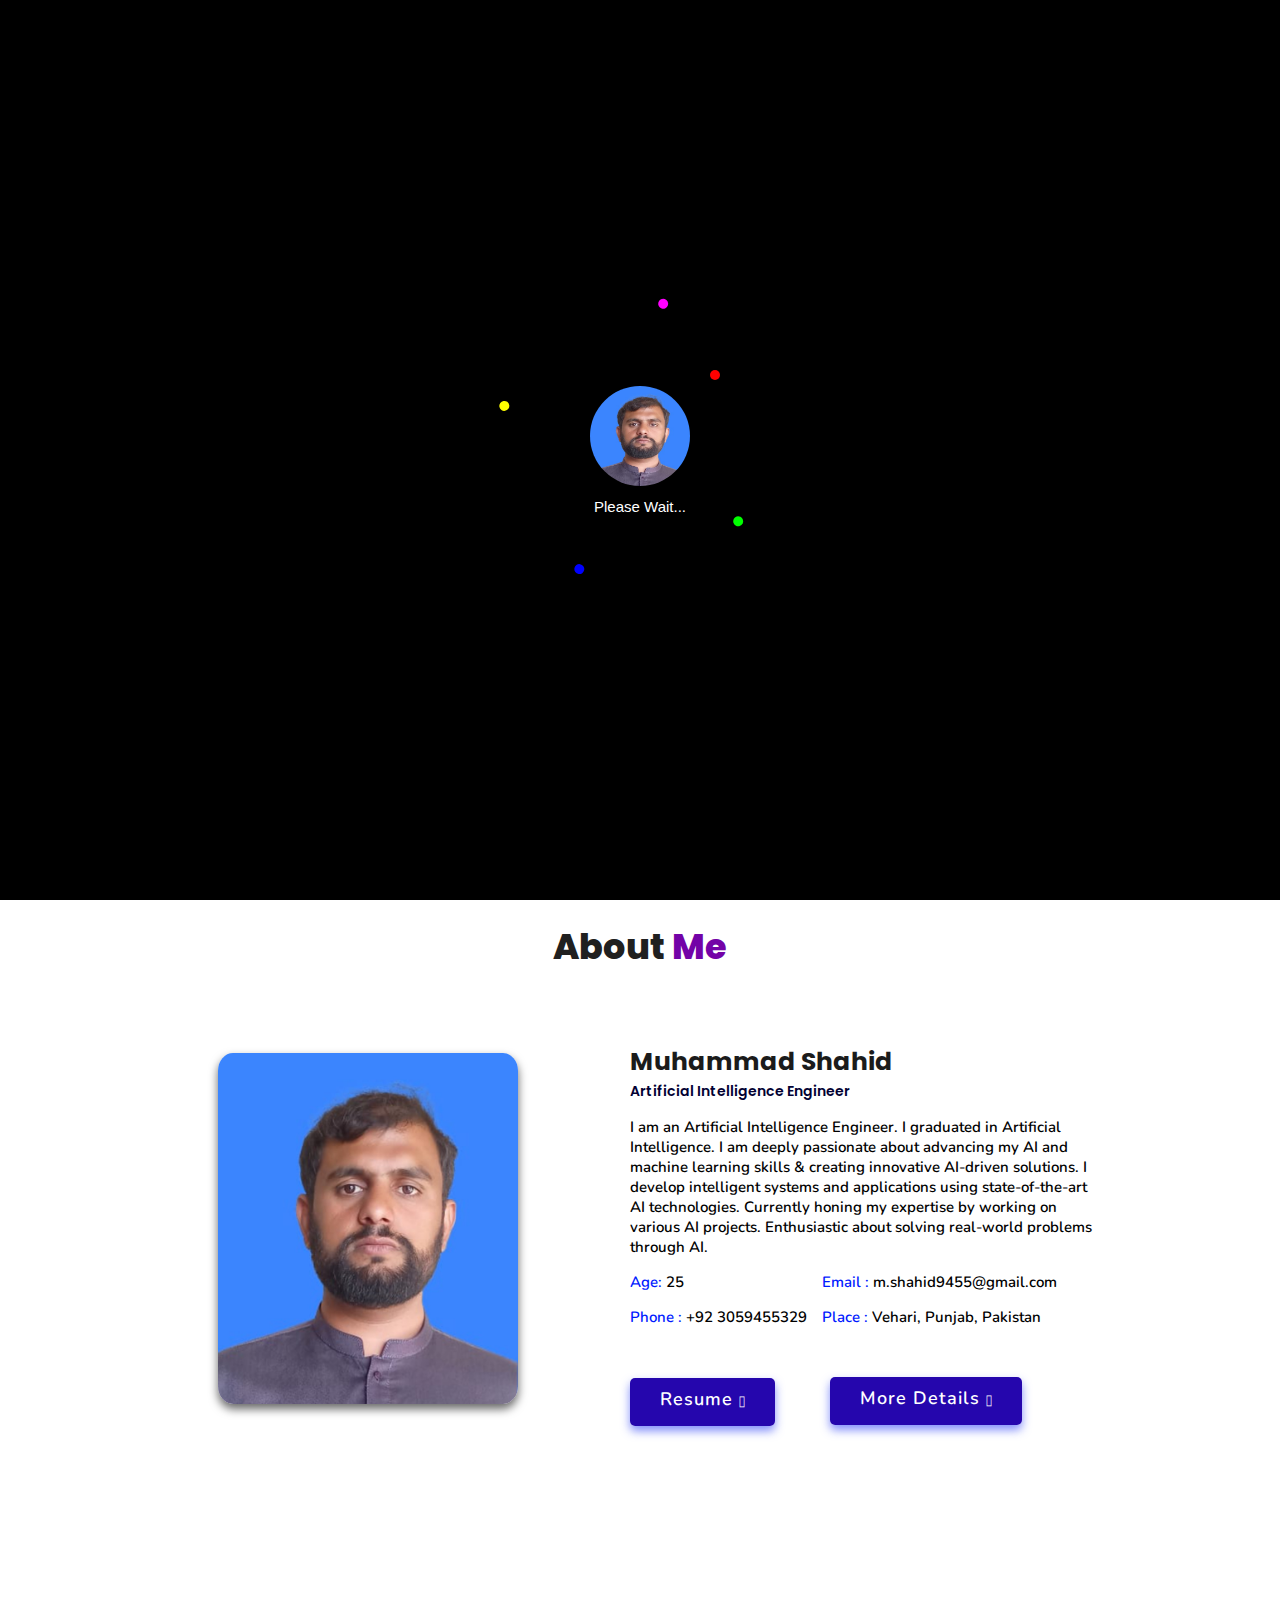
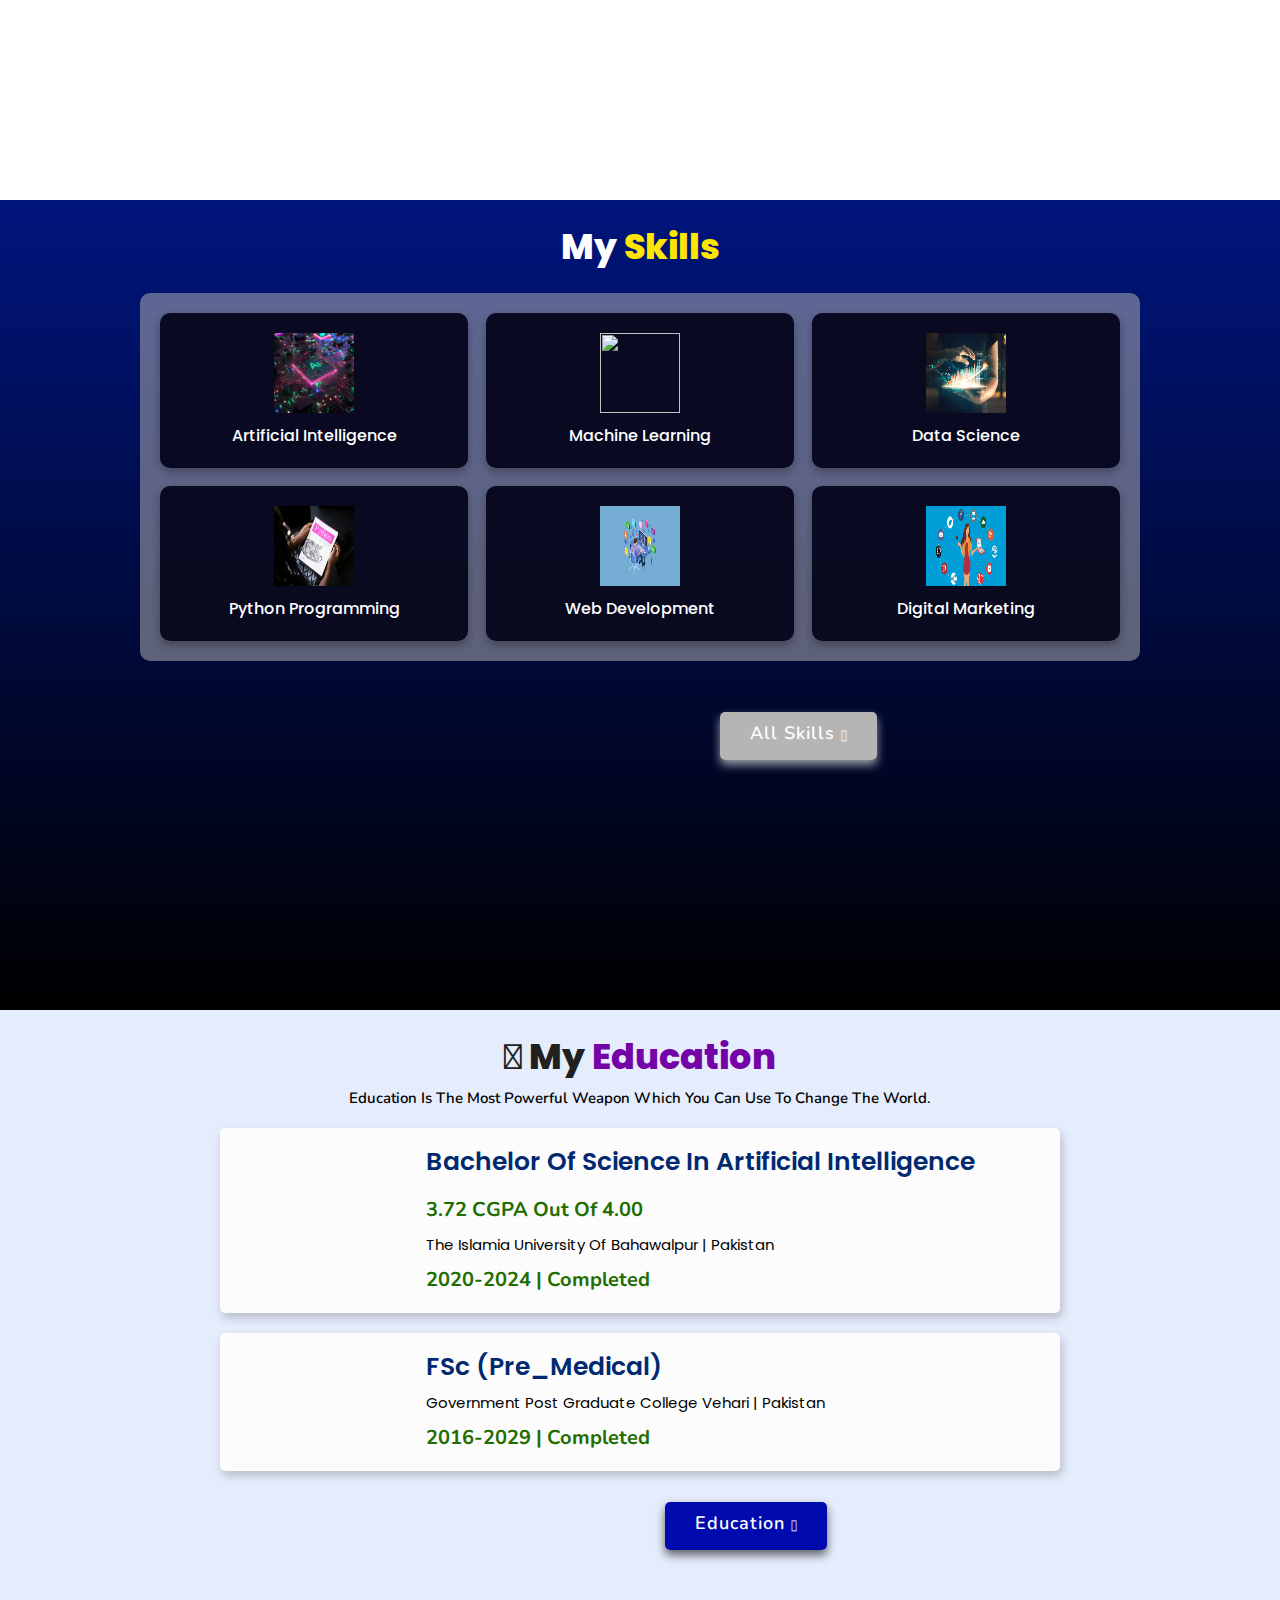
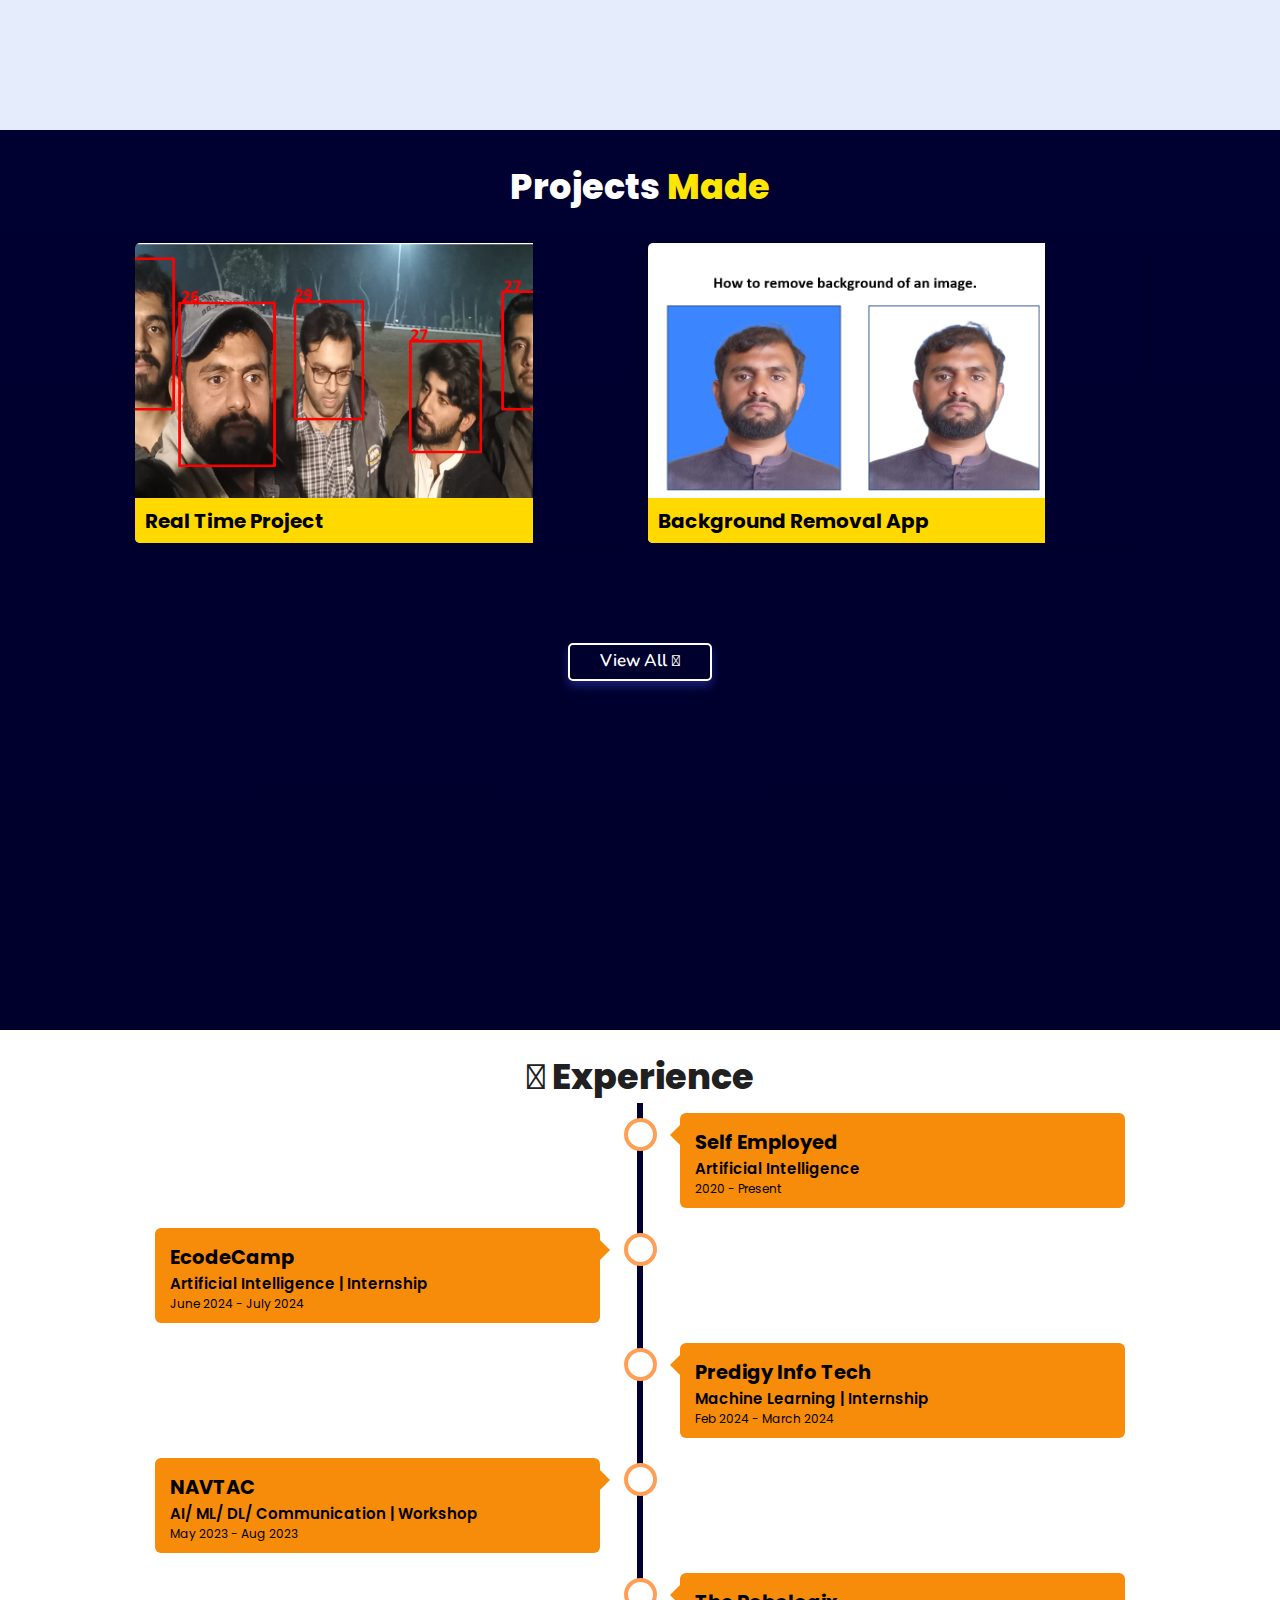
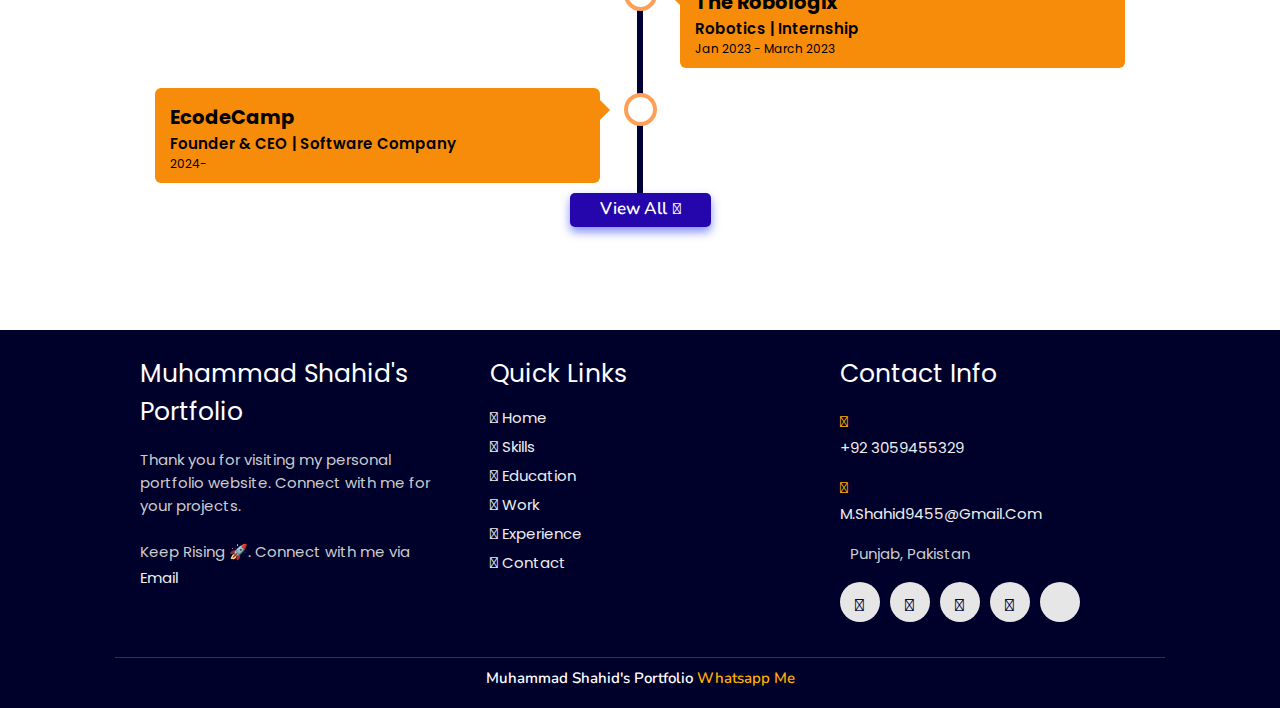
==== commit e4399a6e: "index.html" ====
--- a/index.html
+++ b/index.html
@@ -18,7 +18,7 @@
 
 
 
-<!--
+
 <div class="loading-screen" id="loadingScreen">
   <div class="loading-message">
     <div class="bubbles">
@@ -32,7 +32,7 @@
     <p>Please wait...</p>
   </div>
 </div>
--->
+
 
 
 
@@ -396,46 +396,6 @@
 </section>
 <!-- experience section ends -->
 
-<!-- contact section starts
-<section class="contact" id="contact">
-  
-  <h2 class="heading"><i class="fas fa-headset"></i> Get in <span>Touch</span></h2>
-
-  <div class="container">
-    <div class="content">
-      <div class="image-box">
-        <img draggable="false" src="./assets/images/contact1.png" alt="">
-      </div>
-    <form id="contact-form">
-      
-      <div class="form-group">
-        <div class="field">
-          <input type="text" name="name" placeholder="Name" required>
-          <i class='fas fa-user'></i>
-        </div>
-        <div class="field">
-          <input type="text" name="email" placeholder="Email" required>
-          <i class='fas fa-envelope'></i>
-        </div>
-        <div class="field">
-          <input type="text" name="phone" placeholder="Phone">
-          <i class='fas fa-phone-alt'></i>
-        </div>
-        <div class="message">
-        <textarea placeholder="Message" name="message" required></textarea>
-        <i class="fas fa-comment-dots"></i>
-        </div>
-        </div>
-      <div class="button-area">
-        <button type="submit">
-          Submit <i class="fa fa-paper-plane"></i></button>
-      </div>
-    </form>
-  </div>
-  </div>
-</section> -->
-<!-- contact section ends -->
-
 
 <!-- footer section starts -->
 <section class="footer">
@@ -514,4 +474,4 @@
 <script src="scripts/script.js"></script>
 
 </body>
-</html>+</html>
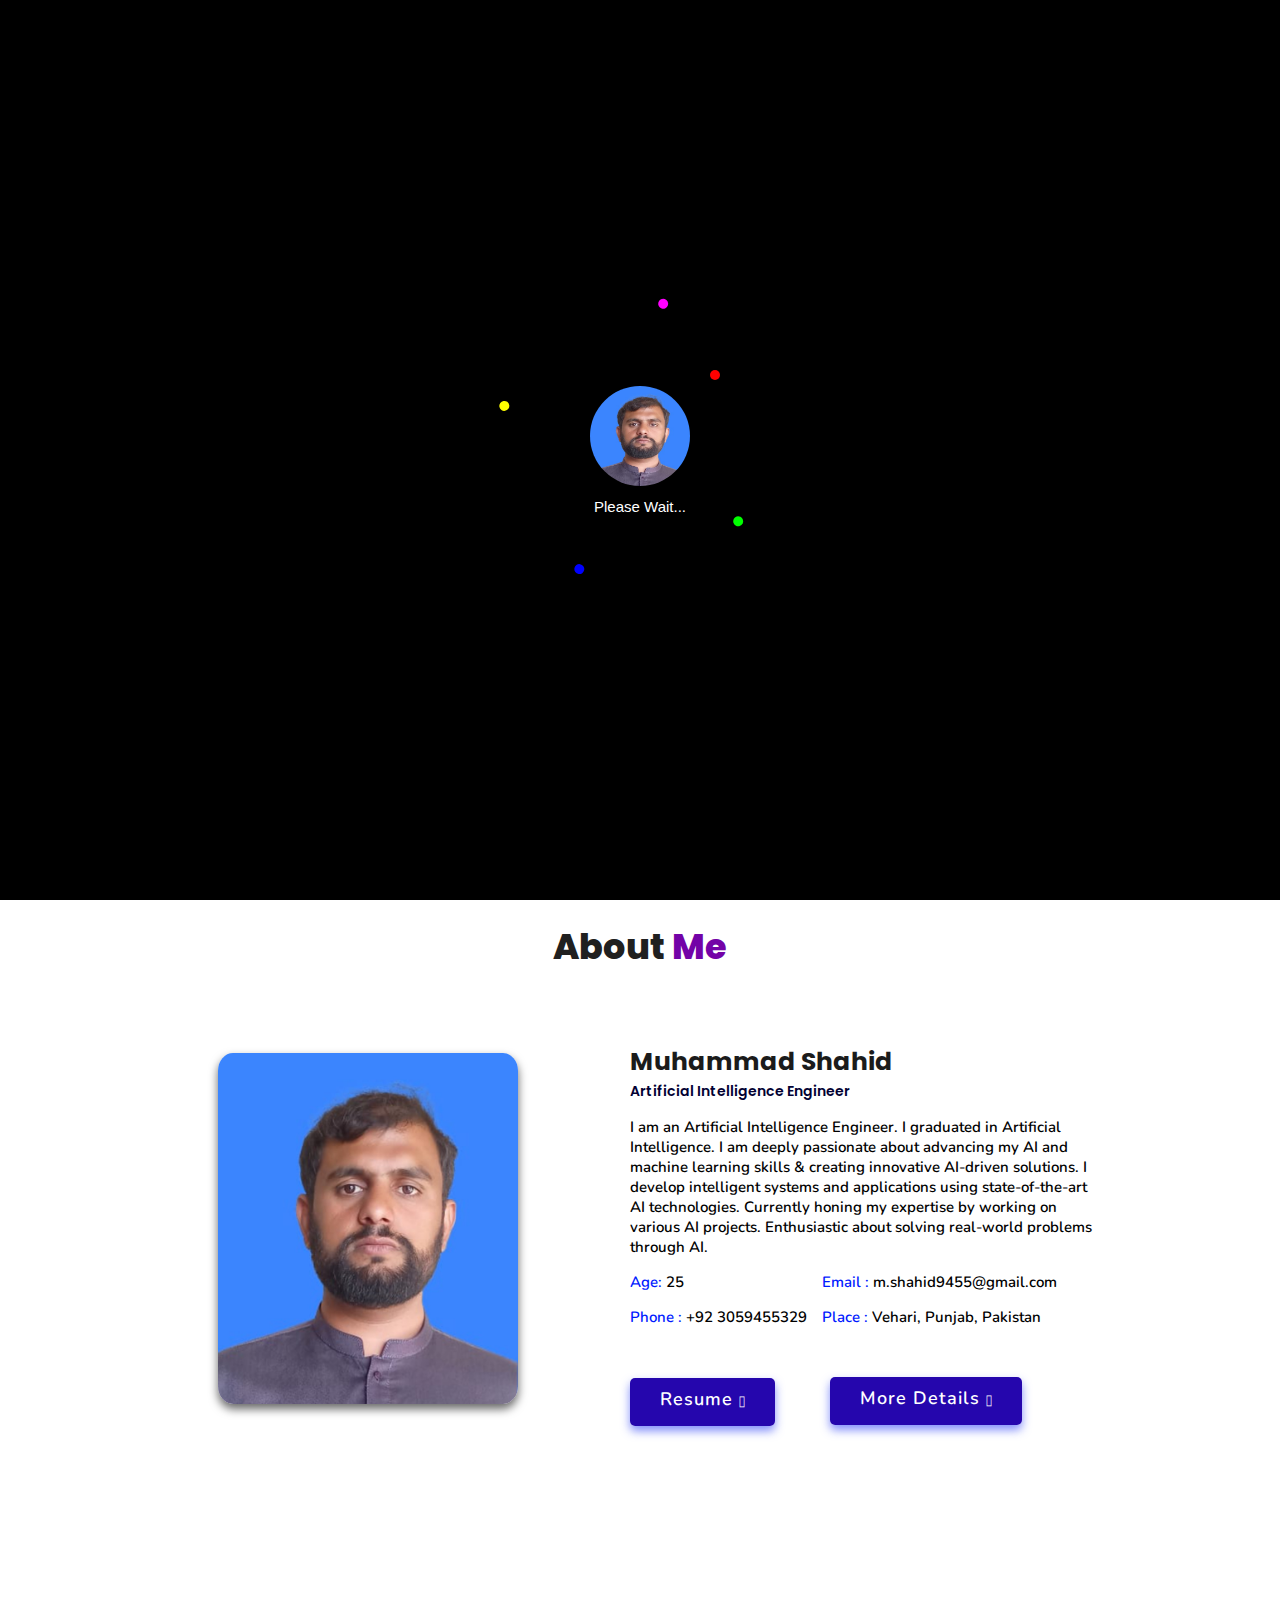
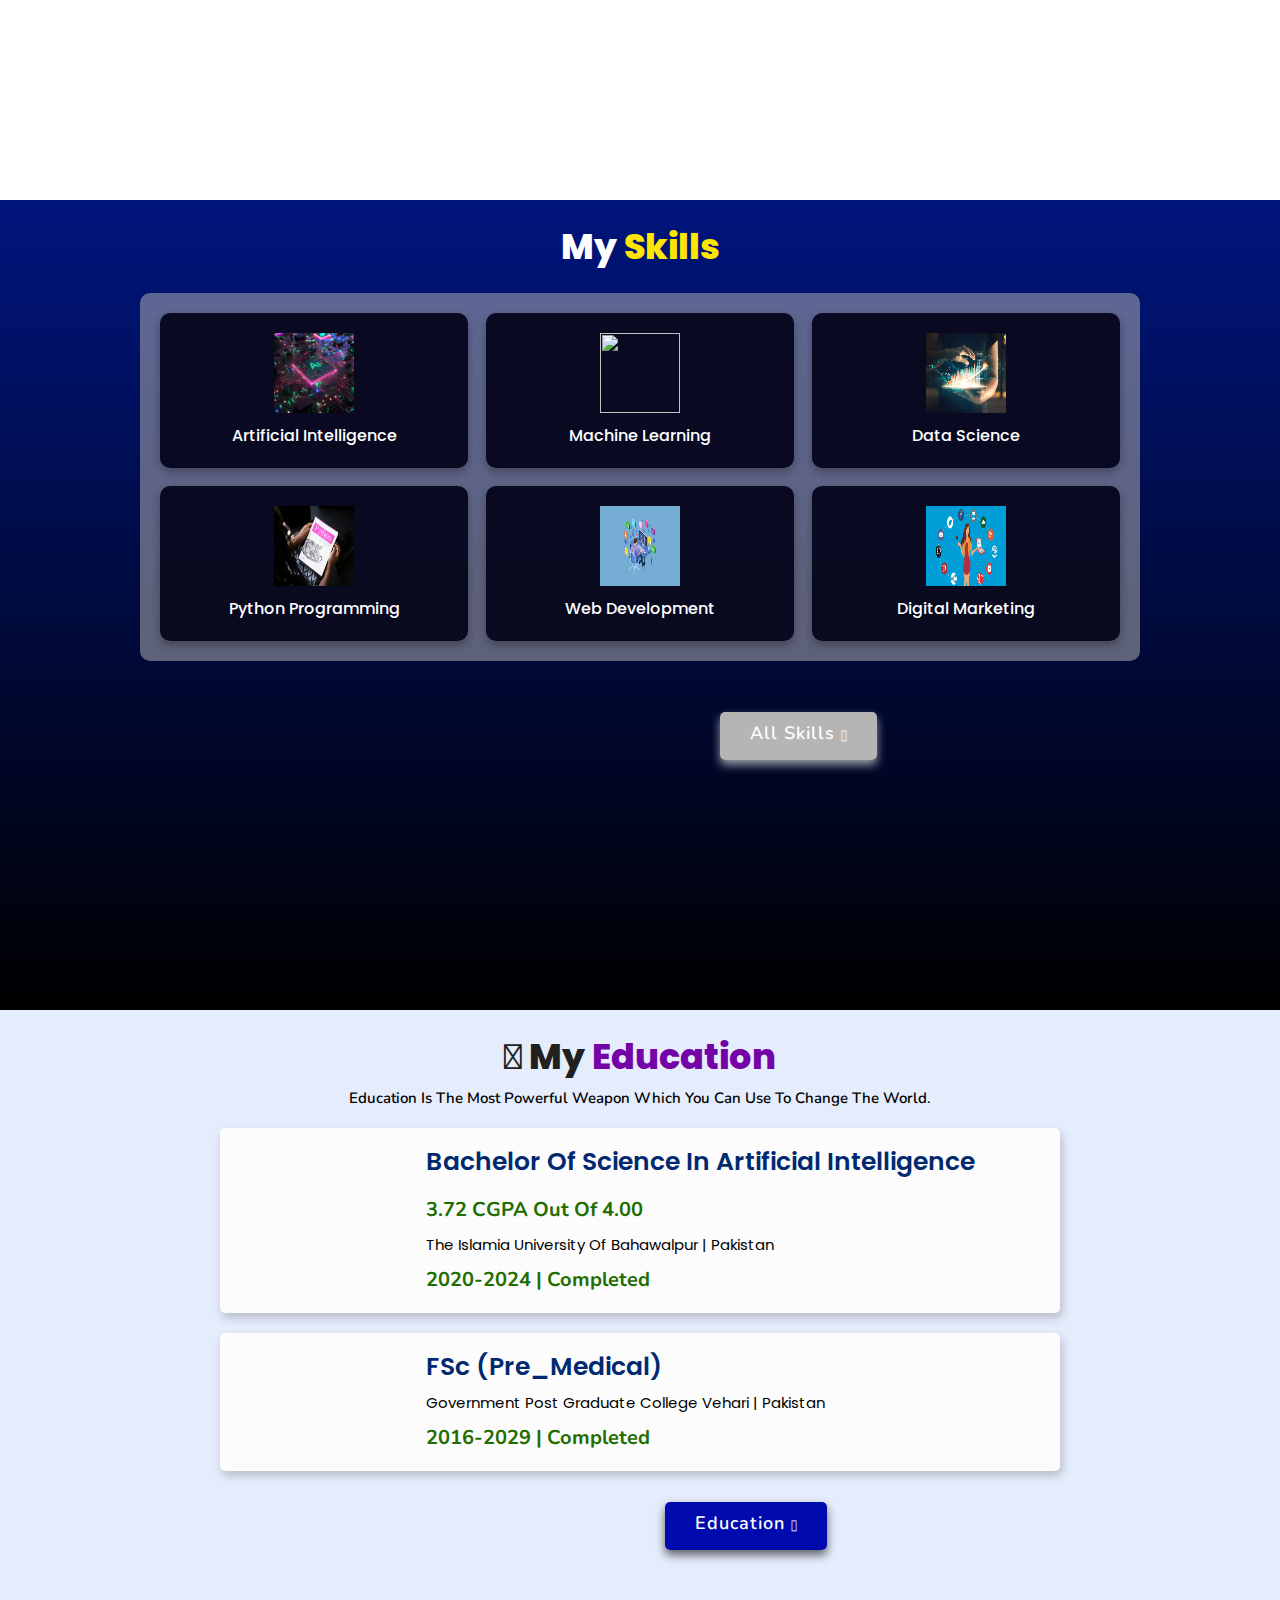
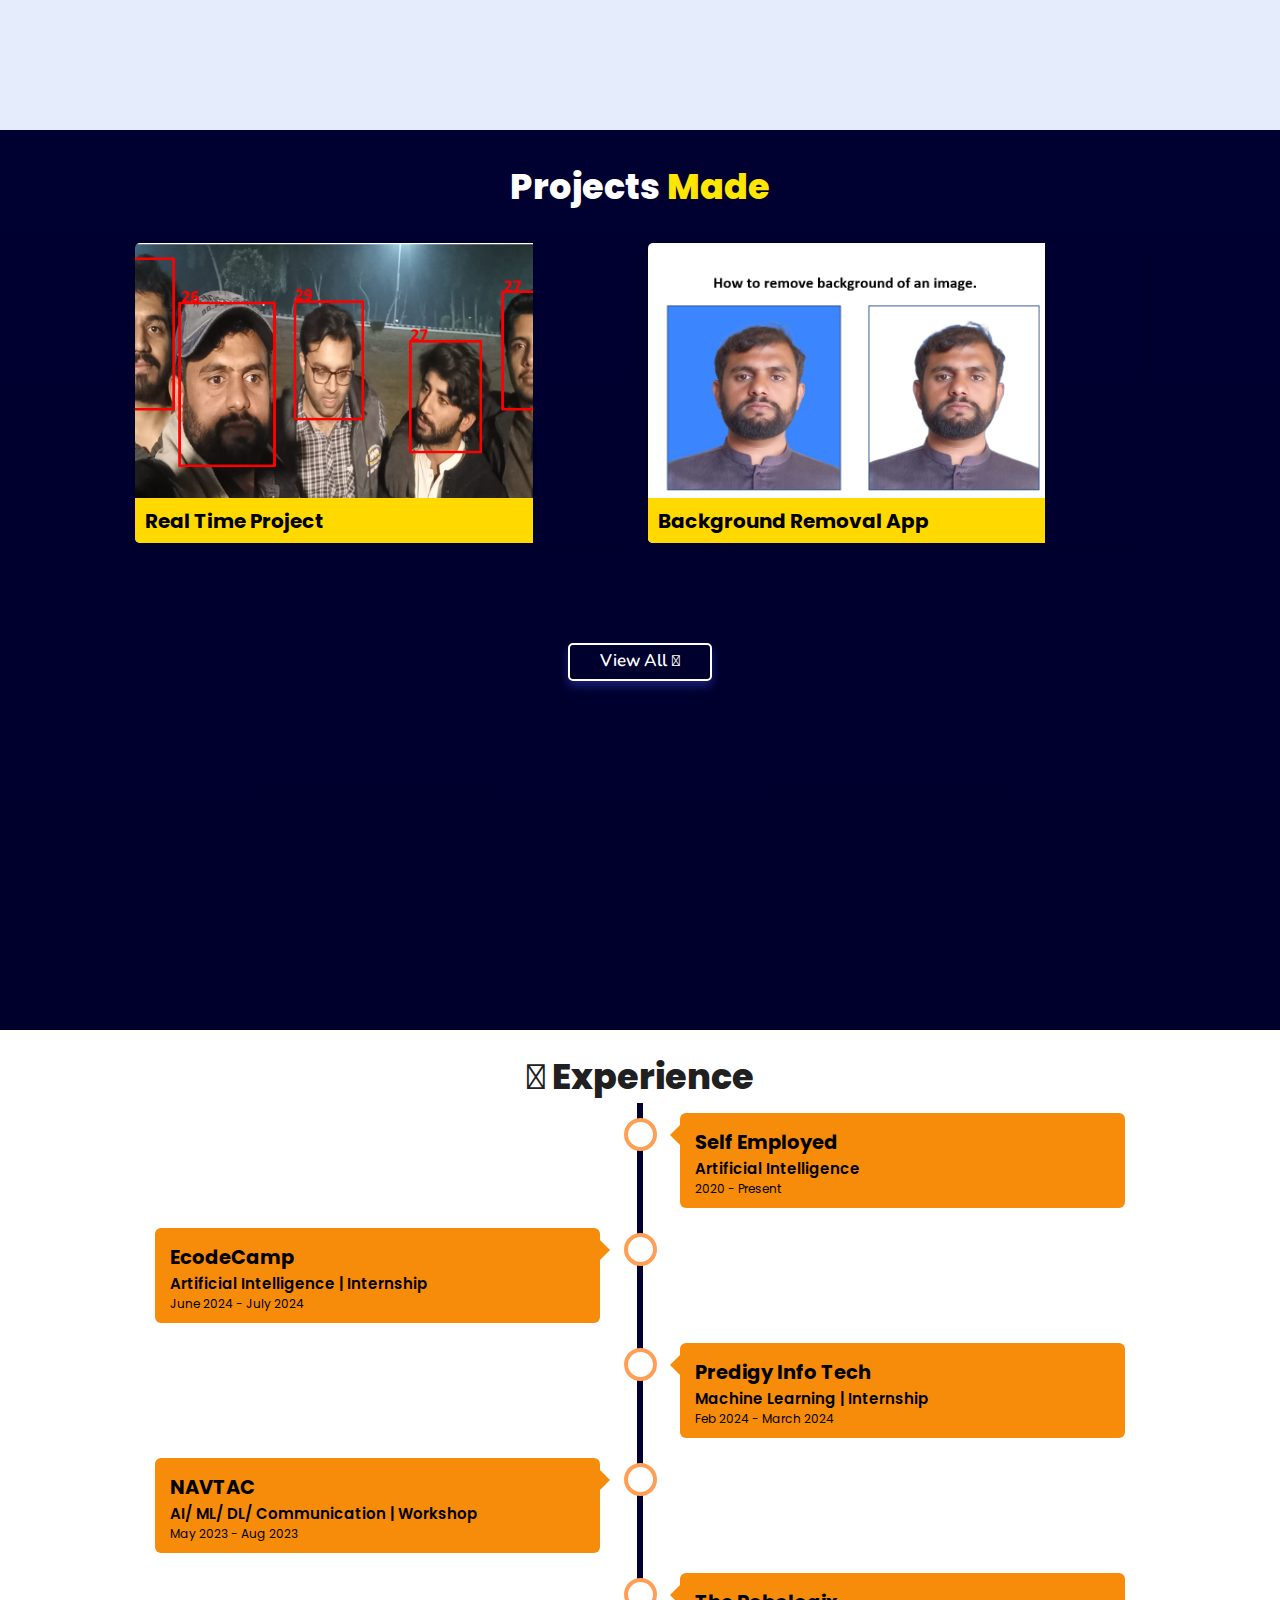
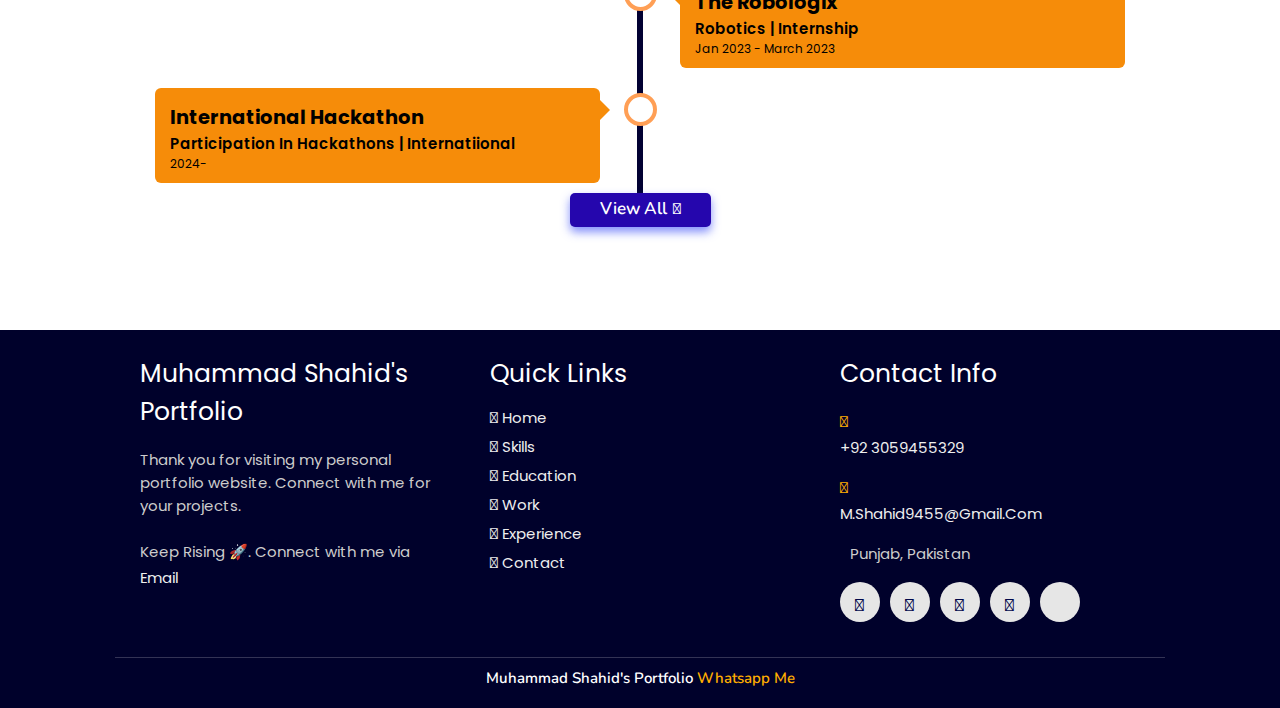
==== commit 63e43f24: "index.html" ====
--- a/index.html
+++ b/index.html
@@ -375,10 +375,10 @@
     <div class="container left">
       <div class="content">
         <div class="tag">
-          <h2>EcodeCamp</h2>
-        </div>
-        <div class="desc">
-            <h3>Founder & CEO | Software Company</h3>
+          <h2>International Hackathon</h2>
+        </div>
+        <div class="desc">
+            <h3>Participation in Hackathons | Internatiional</h3>
             <p>2024-</p>
         </div>
       </div>
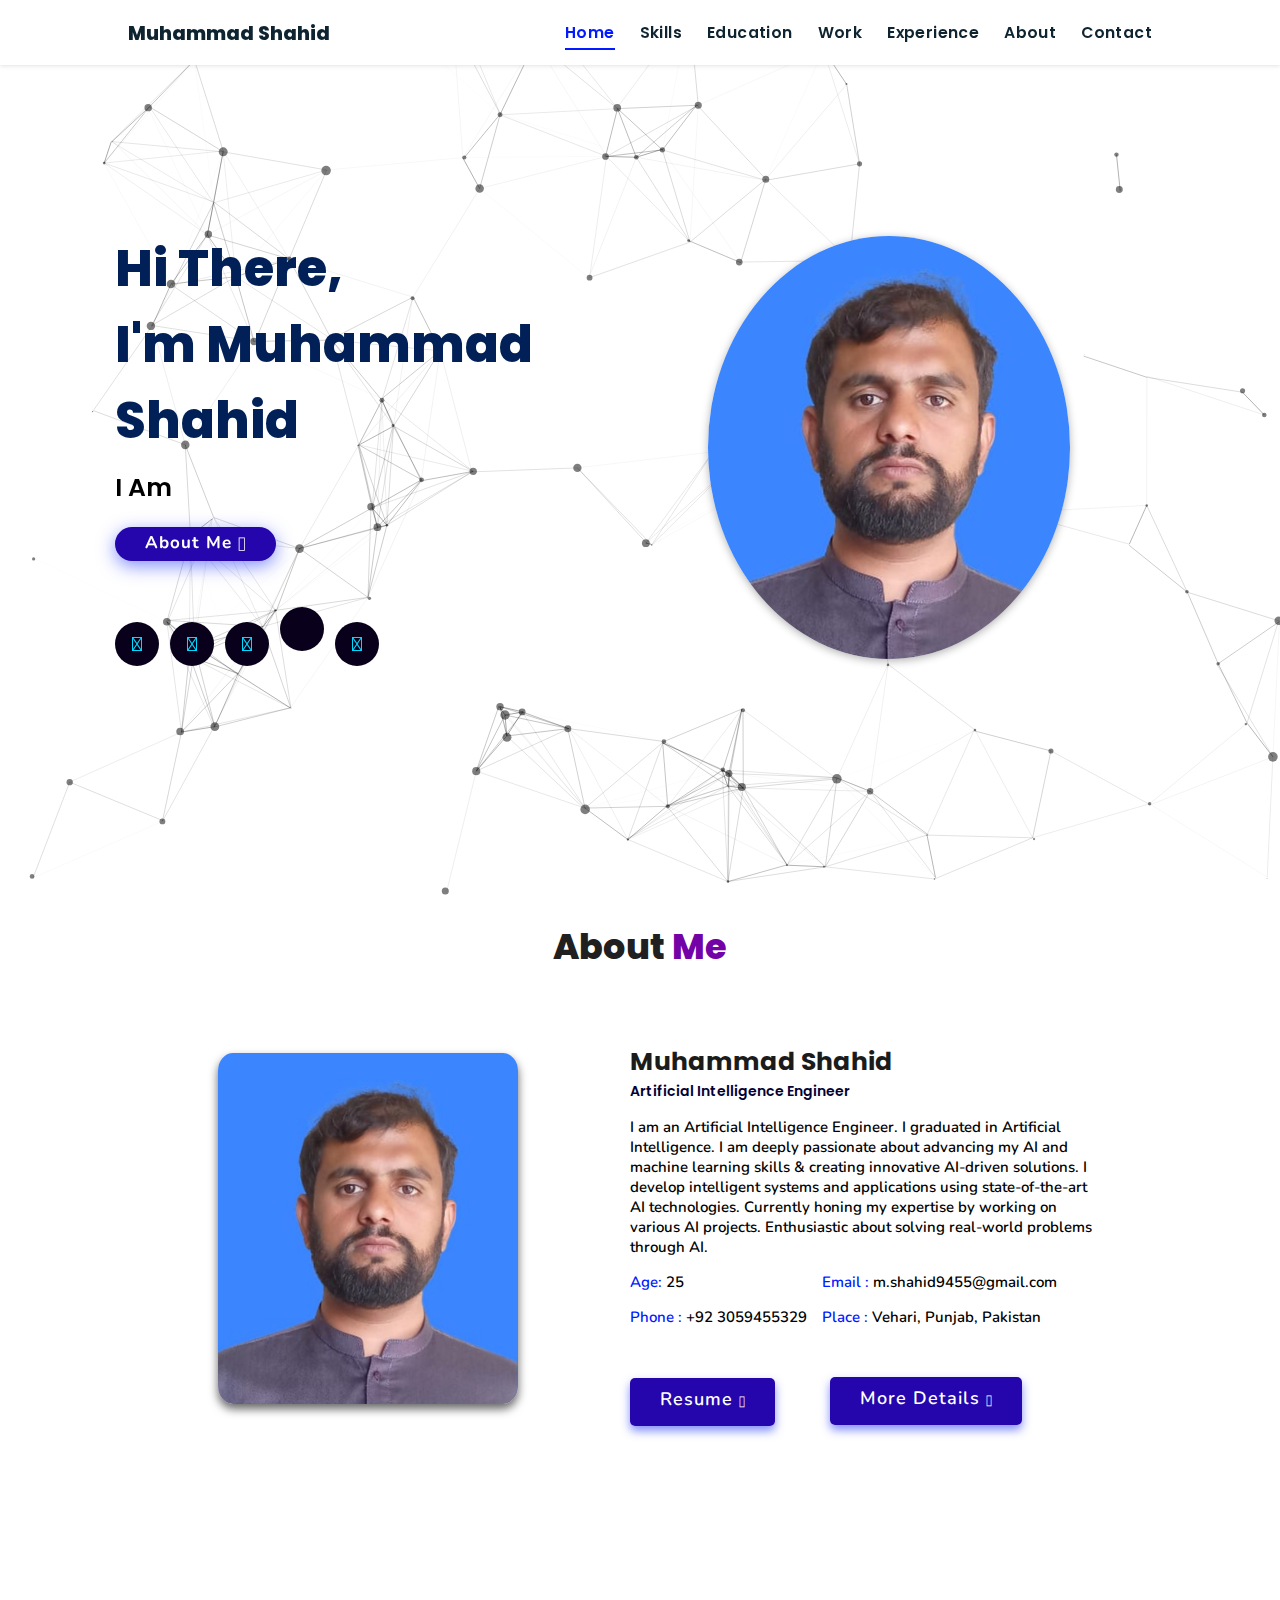
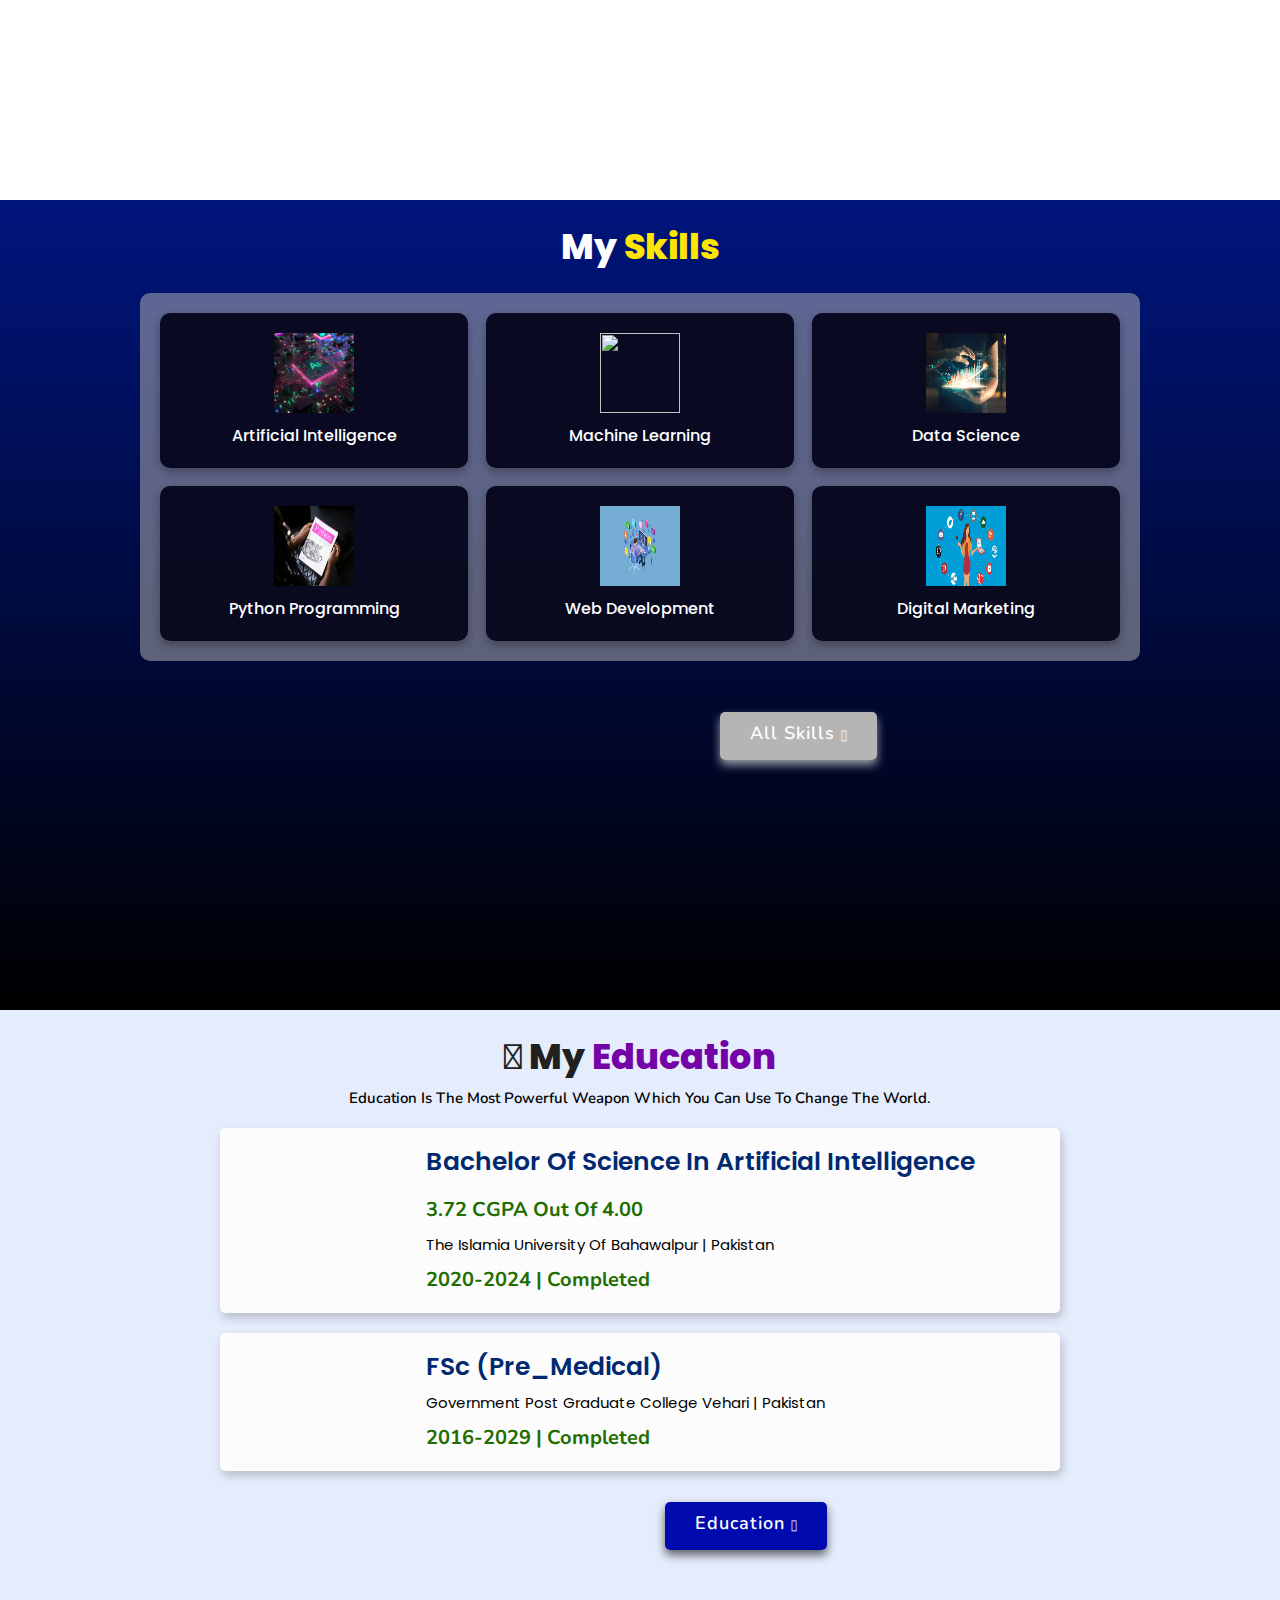
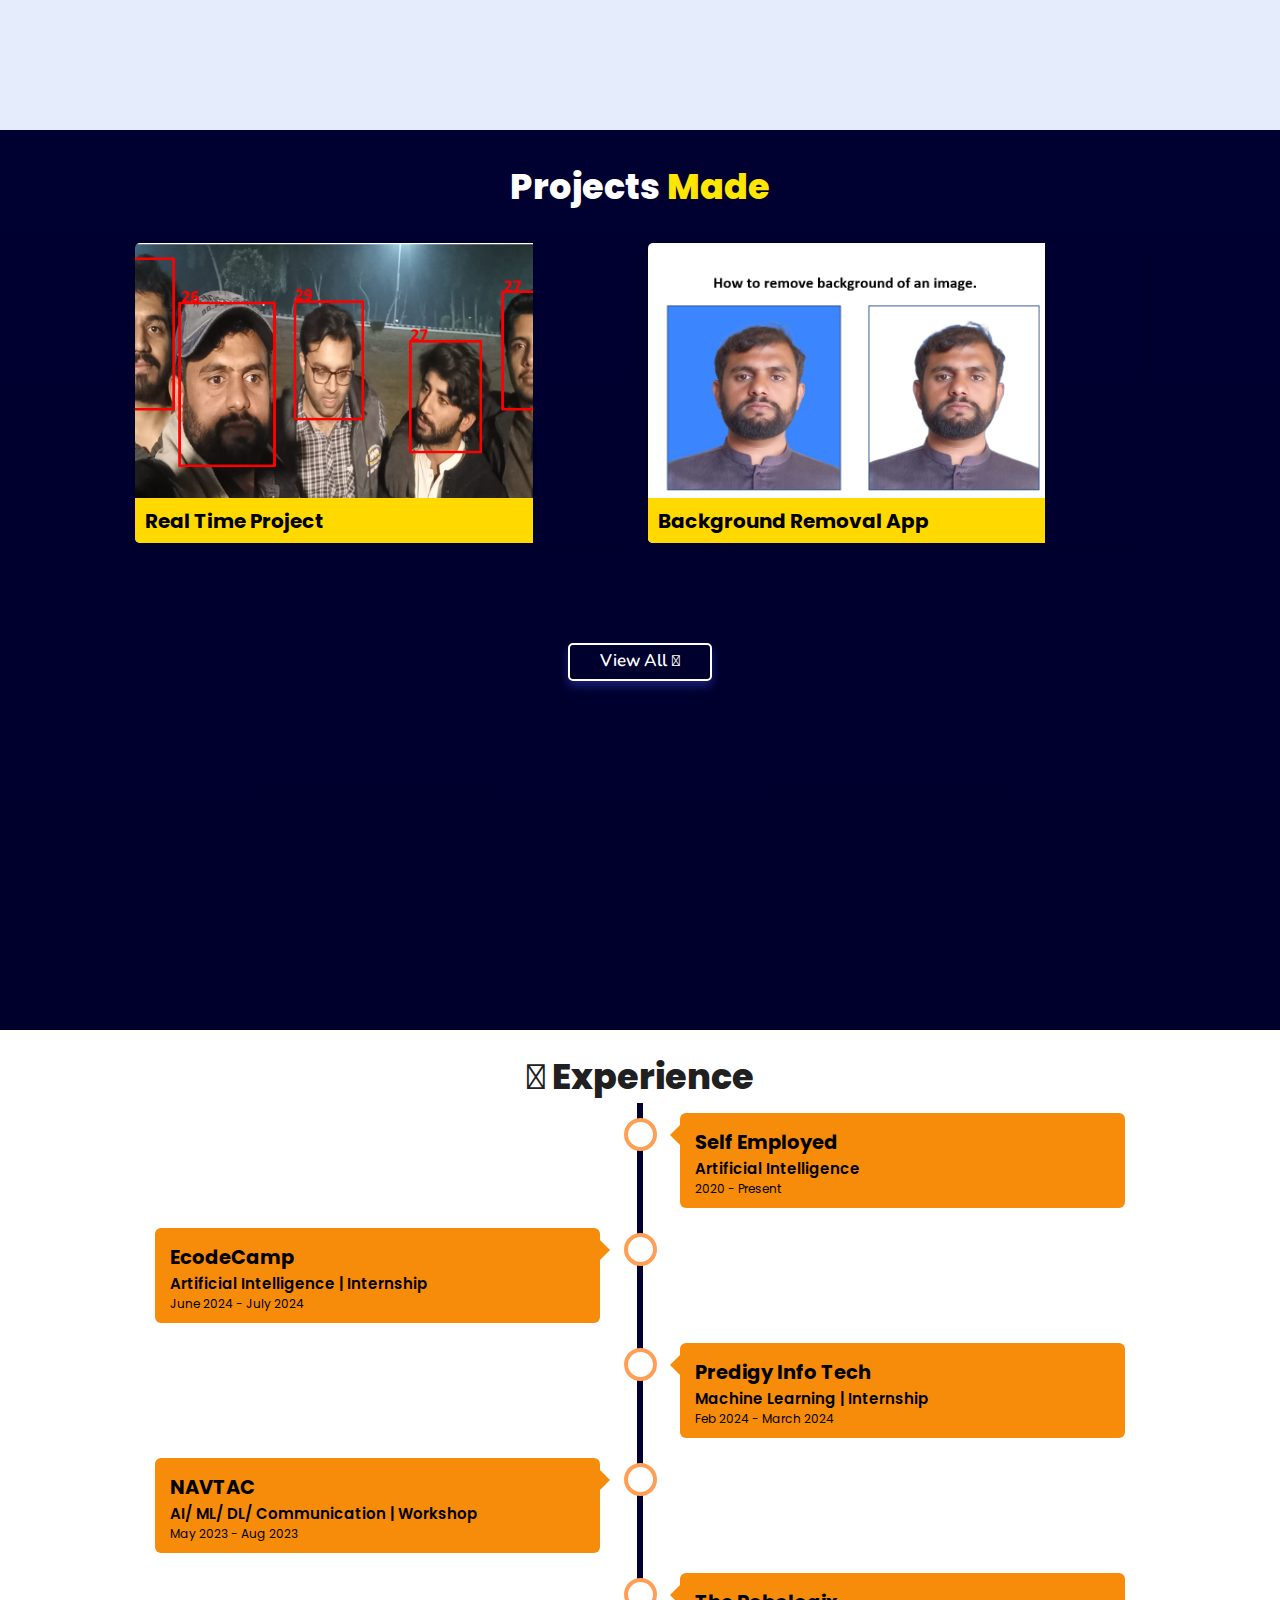
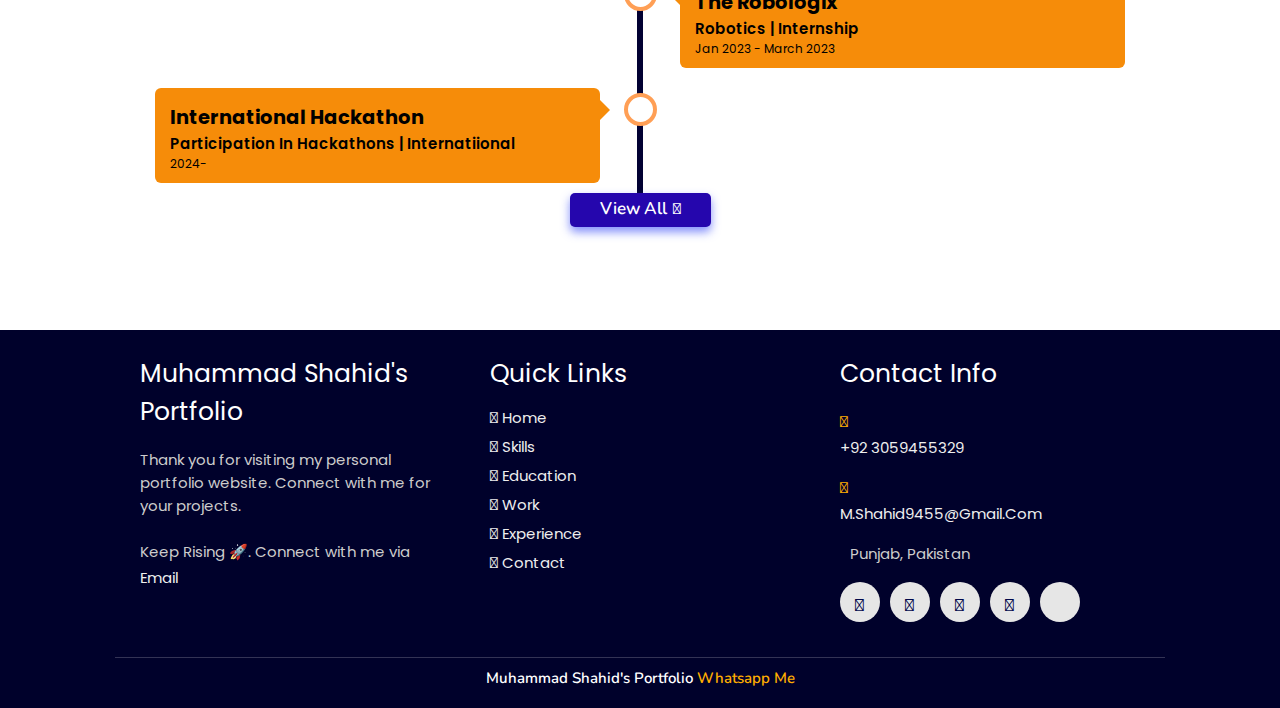
==== commit a4385d39: "index.html" ====
--- a/index.html
+++ b/index.html
@@ -17,7 +17,7 @@
 <body oncontextmenu="return false">
 
 
-
+<!--
 
 <div class="loading-screen" id="loadingScreen">
   <div class="loading-message">
@@ -34,7 +34,7 @@
 </div>
 
 
-
+-->
 
 
 
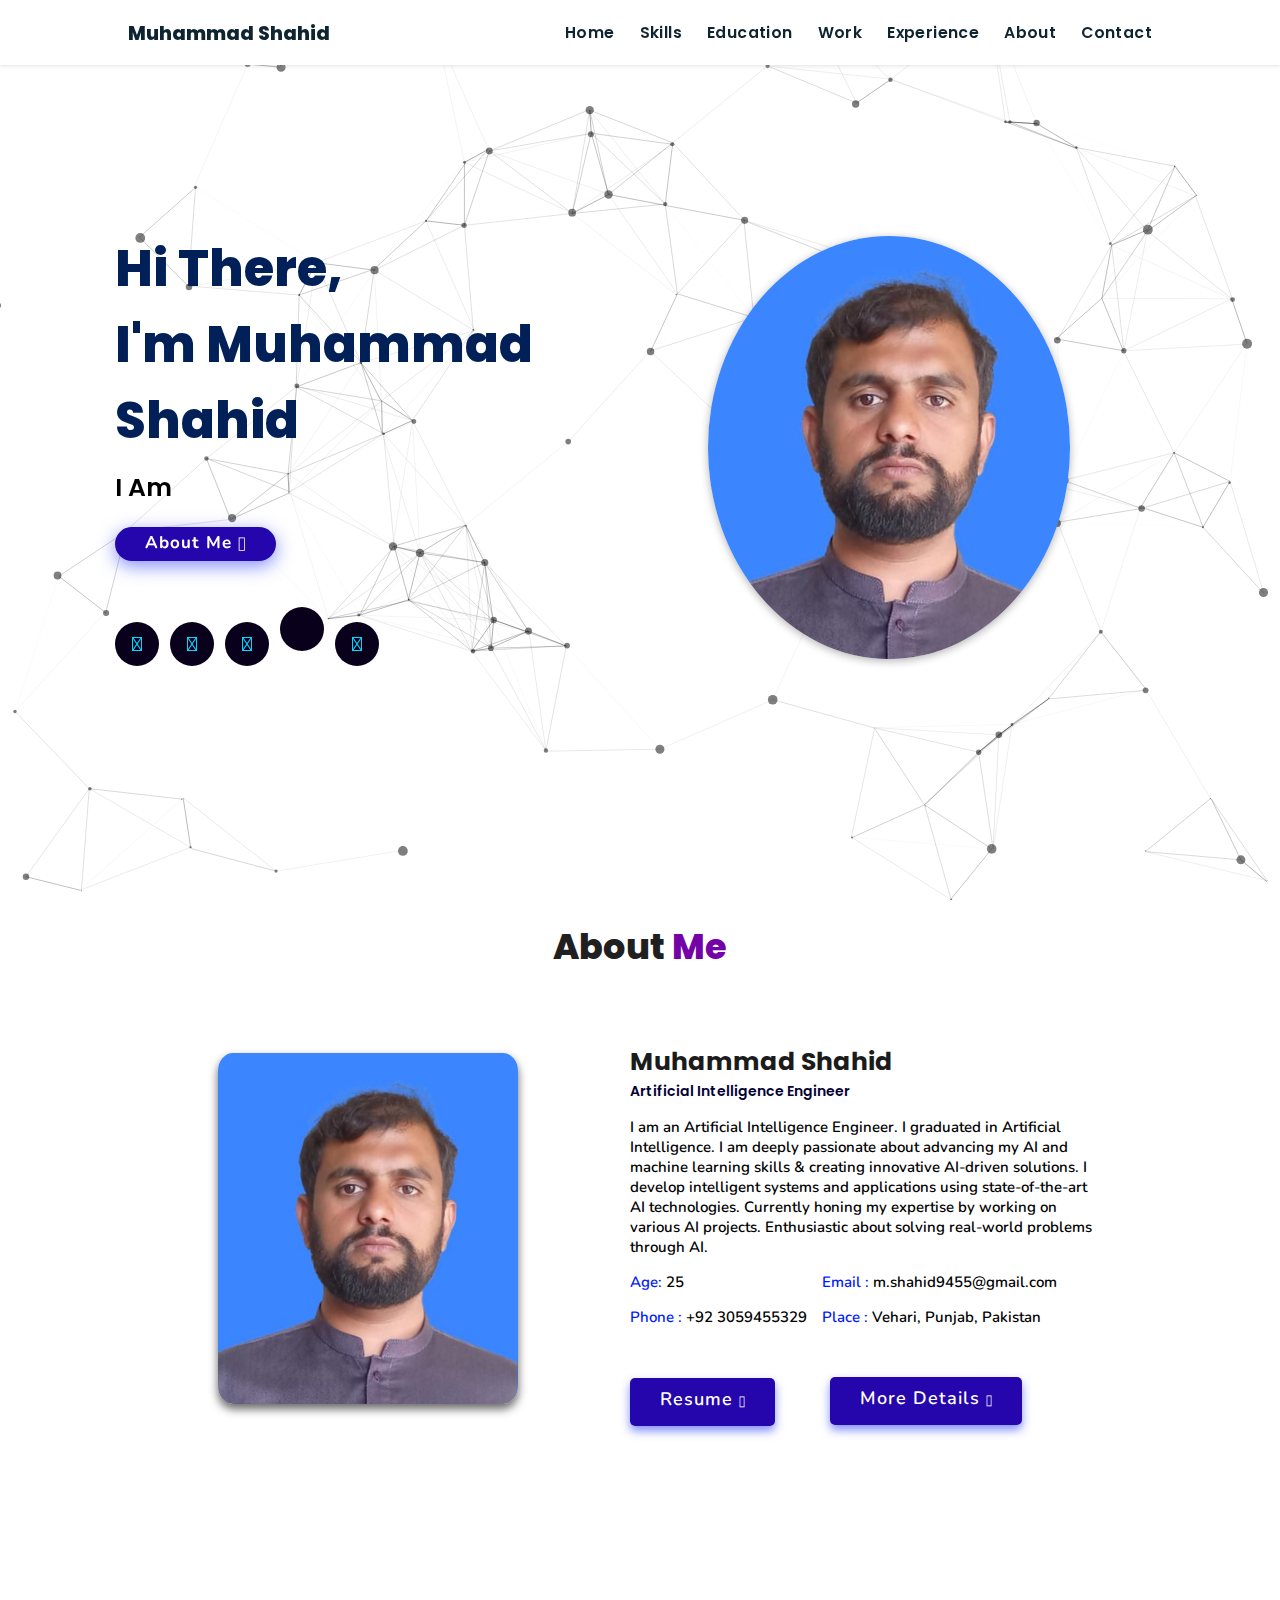
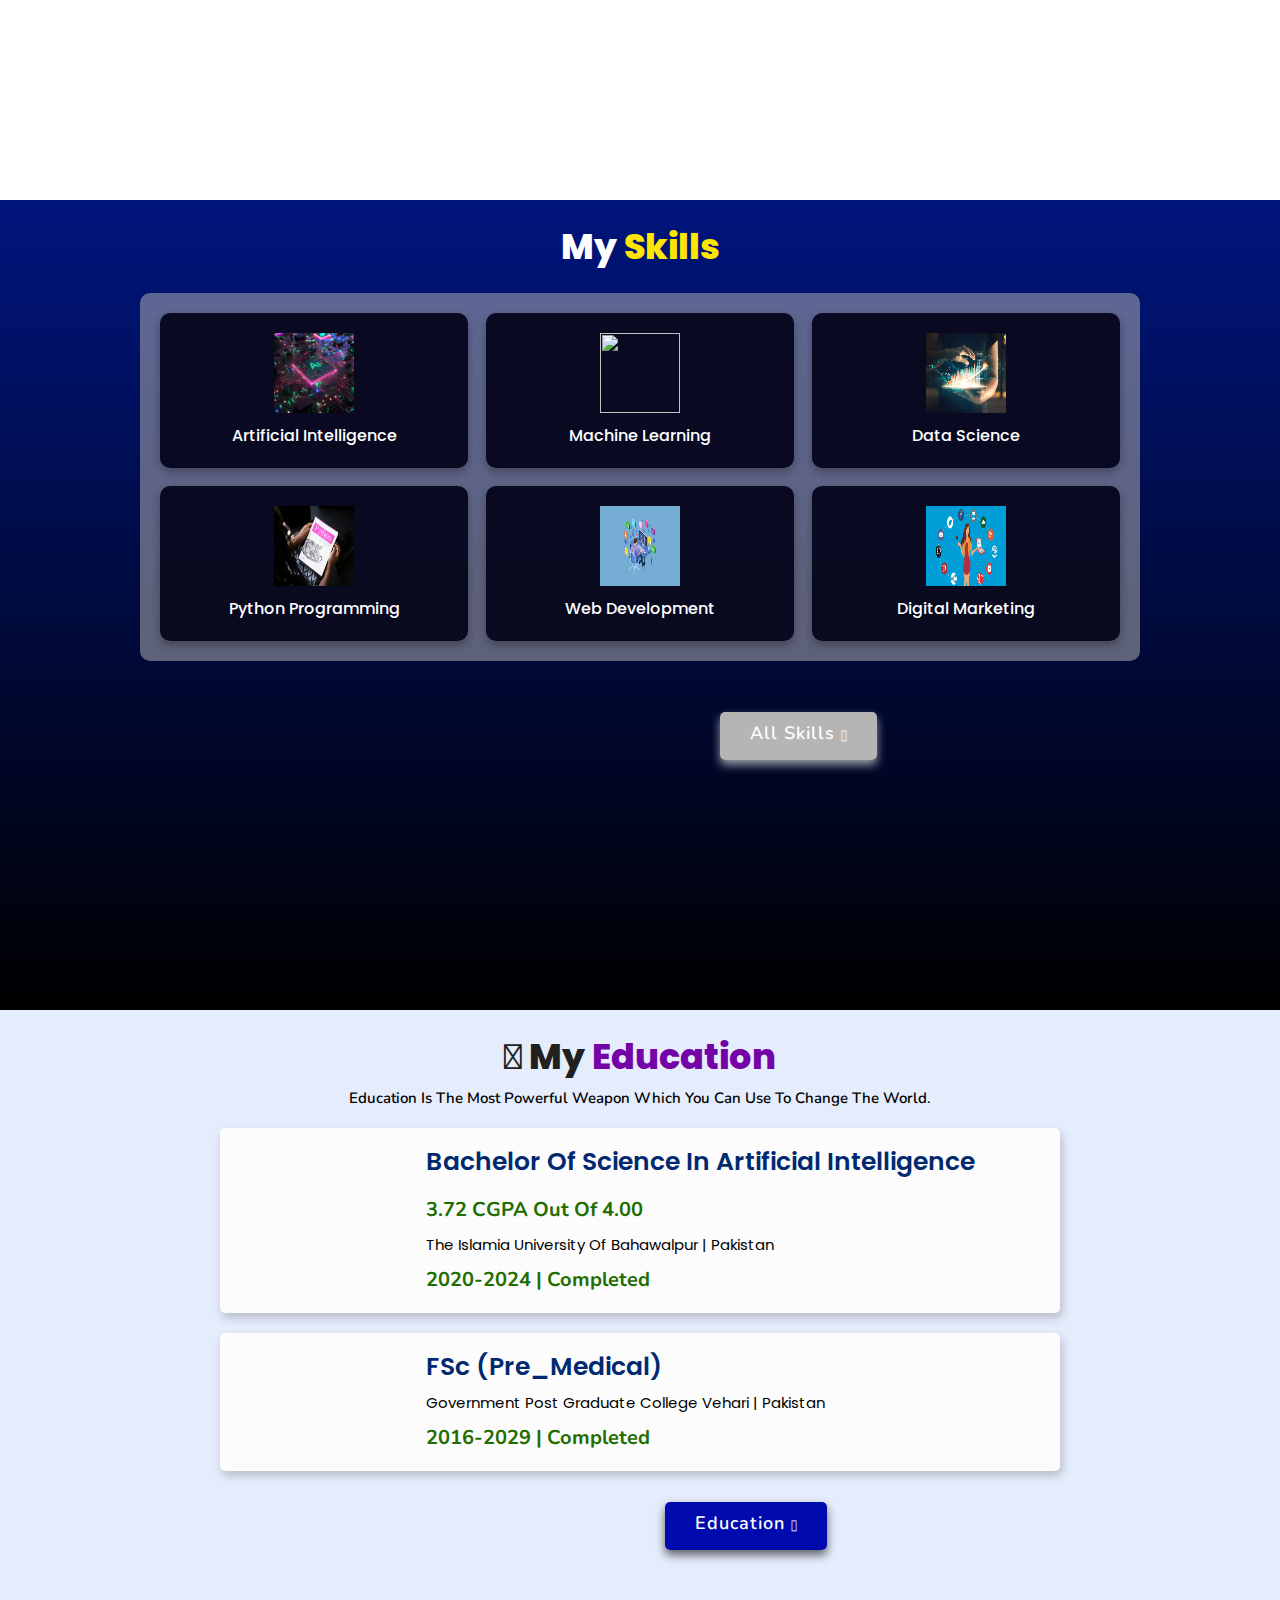
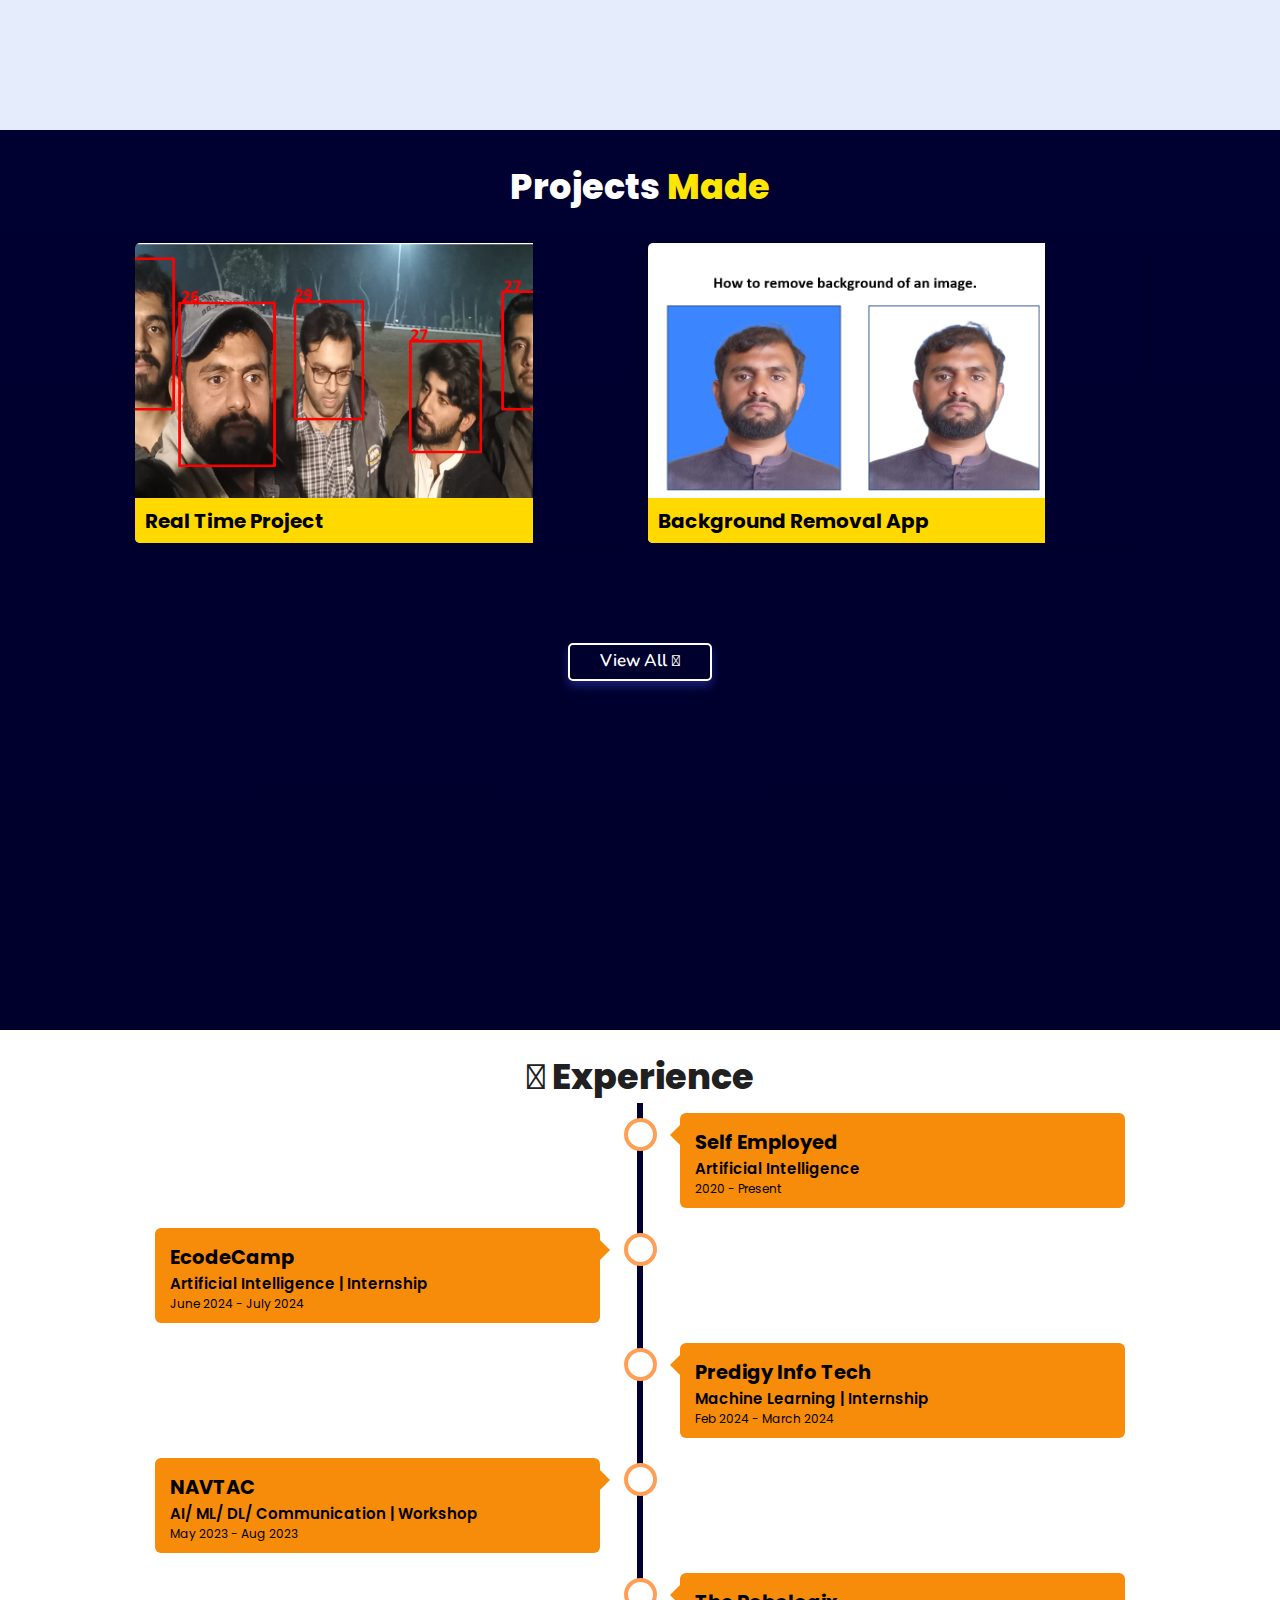
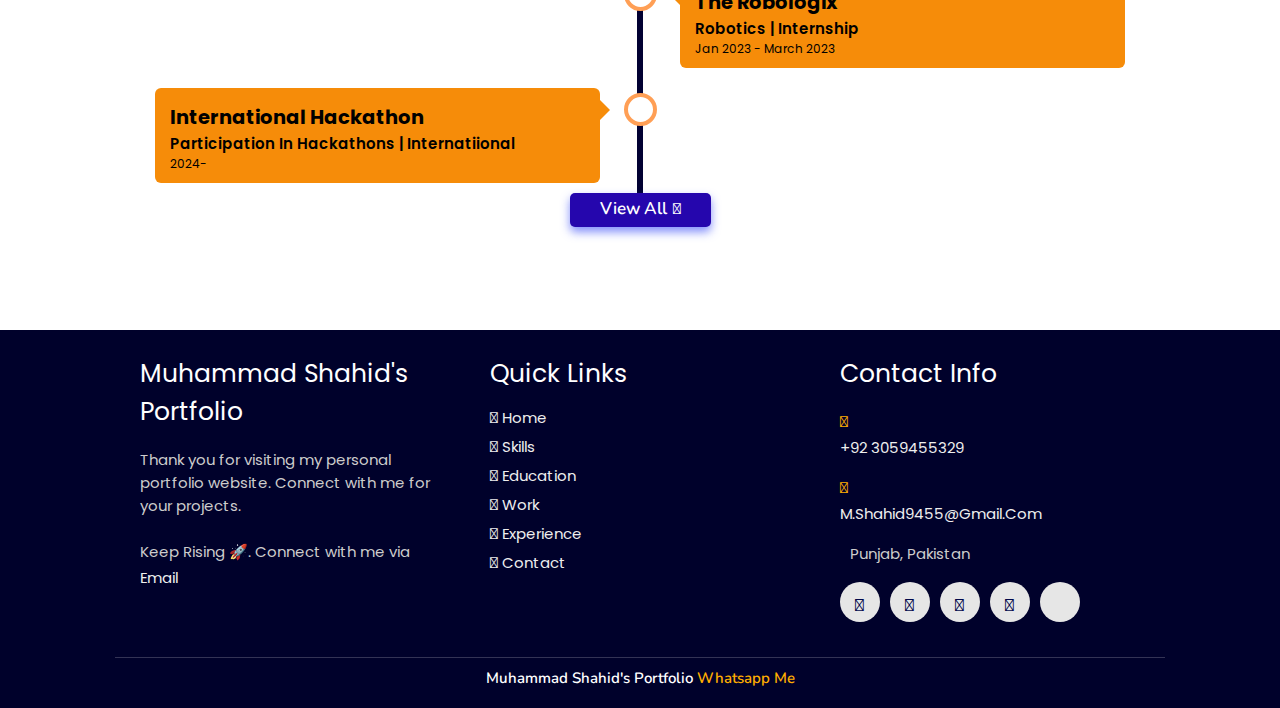
==== commit 1927bf62: "index.html" ====
--- a/index.html
+++ b/index.html
@@ -54,8 +54,8 @@
             <li><a class="active" href="index.html">Home</a></li>
             <li><a href="Pages/skills.html">Skills</a></li>
             <li><a href="Pages/education.html">Education</a></li>
-            <li><a href="#work">Work</a></li>
-            <li><a href="#experience">Experience</a></li>
+            <li><a href="Pages/work">Work</a></li>
+            <li><a href="Pages/experience">Experience</a></li>
             <li><a href="Pages/about.html">About</a></li>
             <li><a href="Pages/contact.html">Contact</a></li>
 
